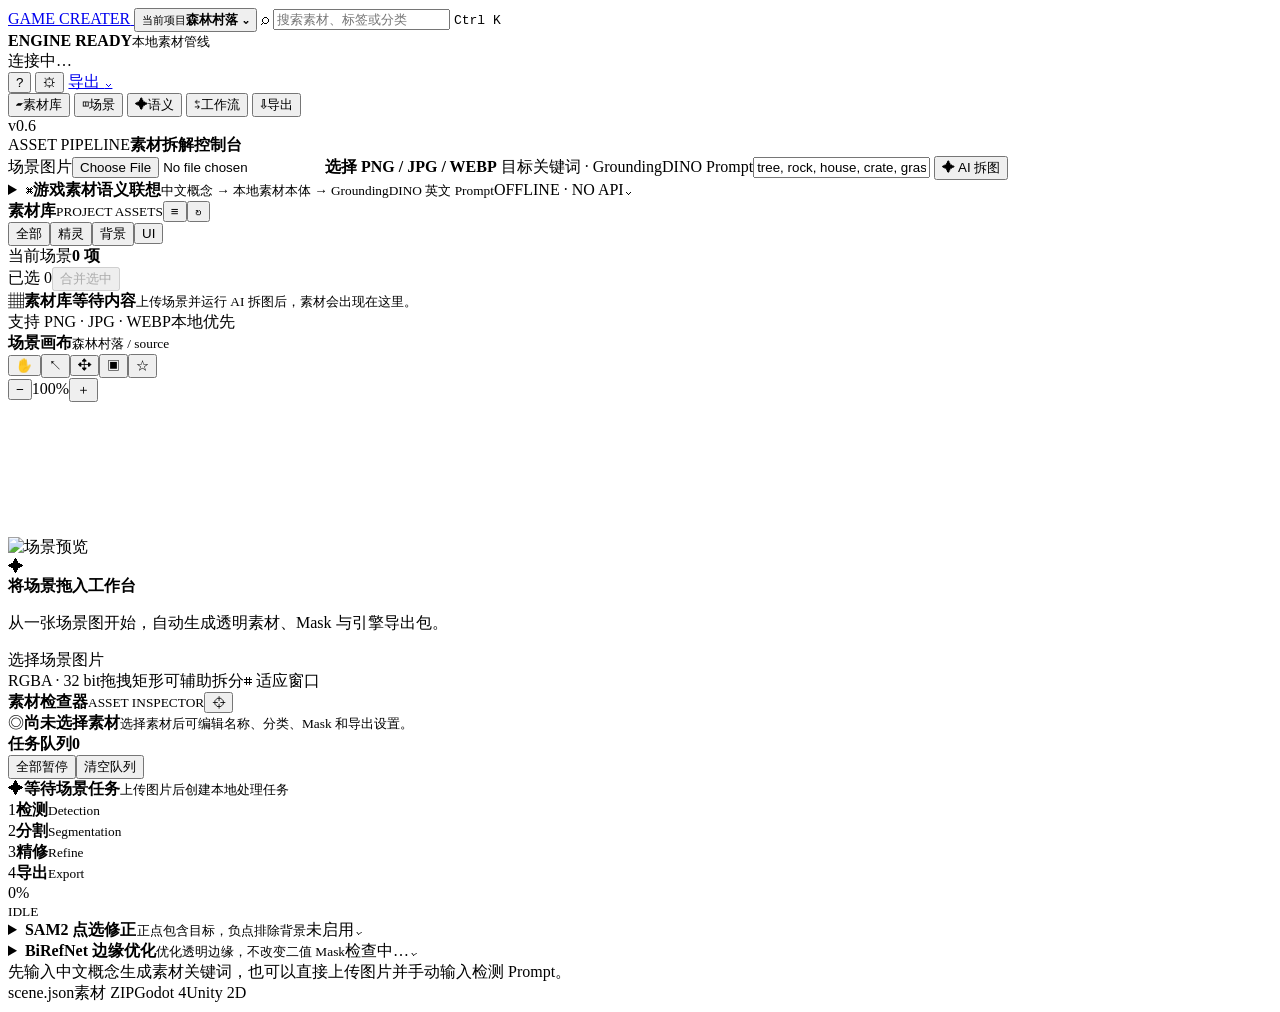
==== frontend/index.html @ 53d4e949 "feat: redesign game asset terminal UI" ====
<!doctype html>
<html lang="zh-CN">
<head>
  <meta charset="utf-8" />
  <meta name="viewport" content="width=device-width, initial-scale=1" />
  <meta name="theme-color" content="#0d1115" />
  <title>Game Creater · 游戏素材终端</title>
  <link rel="stylesheet" href="/style.css" />
  <link rel="stylesheet" href="/semantic.css" />
  <link rel="stylesheet" href="/point_prompt.css" />
  <link rel="stylesheet" href="/edge_refine.css" />
  <link rel="stylesheet" href="/studio.css" />
</head>
<body>
  <div class="app-root">
    <header class="topbar">
      <a class="brand" href="/" aria-label="Game Creater 首页">
        <span class="brand-mark" aria-hidden="true"><i></i><i></i><i></i></span>
        <span>GAME CREATER</span>
      </a>
      <button class="project-switcher" type="button" aria-label="当前项目">
        <span class="project-dot"></span>
        <span><small>当前项目</small><strong>森林村落</strong></span>
        <b>⌄</b>
      </button>
      <label class="global-search" aria-label="搜索素材">
        <span aria-hidden="true">⌕</span>
        <input id="globalSearch" type="search" placeholder="搜索素材、标签或分类" autocomplete="off" />
        <kbd>Ctrl K</kbd>
      </label>
      <div class="topbar-actions">
        <div class="runtime-state"><span class="runtime-light"></span><span><strong>ENGINE READY</strong><small>本地素材管线</small></span></div>
        <div id="health" class="status">连接中…</div>
        <button class="icon-button" type="button" title="帮助">?</button>
        <button class="icon-button" type="button" title="设置">⚙</button>
        <a class="export-primary" href="#exportDock">导出 <span>⌄</span></a>
      </div>
    </header>

    <nav class="rail" aria-label="主导航">
      <button class="rail-item active" type="button" data-target="assetWorkspace"><span class="rail-icon">▰</span><span>素材库</span></button>
      <button class="rail-item" type="button" data-target="viewerPanel"><span class="rail-icon">◫</span><span>场景</span></button>
      <button class="rail-item" type="button" data-target="semanticPanel"><span class="rail-icon">✦</span><span>语义</span></button>
      <button class="rail-item" type="button" data-target="taskDock"><span class="rail-icon">⇆</span><span>工作流</span></button>
      <button class="rail-item" type="button" data-target="exportDock"><span class="rail-icon">⇩</span><span>导出</span></button>
      <div class="rail-spacer"></div>
      <div class="rail-version">v0.6</div>
    </nav>

    <main class="studio-shell">
      <section class="command-bar card" aria-label="素材拆解控制台">
        <div class="command-title"><span class="command-kicker">ASSET PIPELINE</span><strong>素材拆解控制台</strong></div>
        <label class="upload command-field"><span>场景图片</span><input id="imageInput" type="file" accept="image/png,image/jpeg,image/webp" /><b id="fileName">选择 PNG / JPG / WEBP</b></label>
        <label class="command-field prompt-field"><span>目标关键词 · GroundingDINO Prompt</span><input id="promptInput" value="tree, rock, house, crate, grass" /></label>
        <button id="analyzeBtn" class="analyze-button" type="button"><span>✦</span> AI 拆图</button>
      </section>

      <details id="semanticPanel" class="semantic-drawer card">
        <summary><span class="drawer-icon">⌘</span><span><strong>游戏素材语义联想</strong><small>中文概念 → 本地素材本体 → GroundingDINO 英文 Prompt</small></span><span class="semantic-badge">OFFLINE · NO API</span><span class="drawer-chevron">⌄</span></summary>
        <div class="semantic-panel">
          <div class="semantic-controls">
            <label><span>场景 / 概念关键词</span><input id="semanticInput" value="废弃地铁站" placeholder="例如：魔法森林、赛博朋克小巷、海边渔村" /></label>
            <label><span>展开深度</span><select id="semanticDepth"><option value="1">1 · 基础</option><option value="2" selected>2 · 状态组合</option><option value="3">3 · 深度</option></select></label>
            <label><span>每组上限</span><select id="semanticMaxPerGroup"><option value="8">8</option><option value="12" selected>12</option><option value="20">20</option><option value="30">30</option></select></label>
            <div class="semantic-actions"><button id="semanticExpandBtn">生成关键词组</button><button id="semanticApplyBtn" disabled>应用到拆图</button><button id="semanticAnalyzeBtn" disabled>联想并拆图</button><button id="semanticRecommendBtn" disabled>检查缺失素材</button></div>
          </div>
          <div id="semanticExamples" class="semantic-examples"></div>
          <div id="semanticResult" class="semantic-result hidden"><div id="semanticSummary" class="semantic-summary"></div><div id="semanticGroups" class="semantic-groups"></div><div id="semanticRecommendations" class="semantic-recommendations hidden"></div></div>
        </div>
      </details>

      <section id="assetWorkspace" class="workspace">
        <aside class="card panel library-panel">
          <div class="panel-title panel-title-rich"><span><b>素材库</b><small>PROJECT ASSETS</small></span><span class="panel-tools"><button title="筛选">≡</button><button title="刷新">↻</button></span></div>
          <div class="library-tabs" role="tablist" aria-label="素材筛选"><button class="active" type="button">全部</button><button type="button">精灵</button><button type="button">背景</button><button type="button">UI</button></div>
          <div class="library-folder-head"><span>当前场景</span><b id="assetCount">0 项</b></div>
          <div id="selectionBar" class="selection-bar hidden"><span id="selectionCount">已选 0</span><button id="mergeSelectedBtn" disabled>合并选中</button></div>
          <div id="assetList" class="asset-list empty"><div class="empty-state compact"><span class="empty-icon">▦</span><strong>素材库等待内容</strong><small>上传场景并运行 AI 拆图后，素材会出现在这里。</small></div></div>
          <div class="library-foot"><span>支持 PNG · JPG · WEBP</span><span>本地优先</span></div>
        </aside>

        <section id="viewerPanel" class="card panel viewer-panel">
          <div class="panel-title canvas-titlebar">
            <div class="file-tab"><span class="file-dot"></span><b>场景画布</b><small>森林村落 / source</small></div>
            <div class="canvas-tools" aria-label="画布工具"><button class="active" type="button" title="平移">✋</button><button type="button" title="选择">↖</button><button type="button" title="移动">✥</button><span></span><button type="button" title="适应画布">▣</button><button type="button" title="收藏">☆</button></div>
            <div class="zoom-control"><button type="button">−</button><span>100%</span><button type="button">＋</button></div>
          </div>
          <div class="viewer">
            <div id="viewerStage" class="viewer-stage"><img id="scenePreview" alt="场景预览" /><canvas id="selectionCanvas" aria-label="矩形拆分选择层"></canvas></div>
            <div id="viewerHint" class="viewer-empty"><div class="viewer-orbit"><span>✦</span></div><strong>将场景拖入工作台</strong><p>从一张场景图开始，自动生成透明素材、Mask 与引擎导出包。</p><label class="viewer-upload" for="imageInput">选择场景图片</label></div>
          </div>
          <div class="canvas-statusbar"><span><i class="cyan-dot"></i> RGBA · 32 bit</span><span>拖拽矩形可辅助拆分</span><span>⌗ 适应窗口</span></div>
        </section>

        <aside class="card panel inspector-panel">
          <div class="panel-title panel-title-rich"><span><b>素材检查器</b><small>ASSET INSPECTOR</small></span><span class="panel-tools"><button title="固定面板">⌖</button></span></div>
          <div id="assetPreview" class="asset-preview empty"><div class="empty-state"><span class="empty-icon">◎</span><strong>尚未选择素材</strong><small>选择素材后可编辑名称、分类、Mask 和导出设置。</small></div></div>
        </aside>
      </section>

      <section id="taskDock" class="card task-dock">
        <div class="task-head"><span><strong>任务队列</strong><b id="queueCount">0</b></span><div><button type="button">全部暂停</button><button type="button">清空队列</button></div></div>
        <div class="pipeline-row">
          <div class="pipeline-meta"><span class="task-thumb">✦</span><span><strong id="taskName">等待场景任务</strong><small id="taskDetail">上传图片后创建本地处理任务</small></span></div>
          <div class="pipeline-stages">
            <div class="pipeline-stage" data-pipeline-stage="detection"><span class="stage-node">1</span><b>检测</b><small>Detection</small></div><i></i>
            <div class="pipeline-stage" data-pipeline-stage="segmentation"><span class="stage-node">2</span><b>分割</b><small>Segmentation</small></div><i></i>
            <div class="pipeline-stage" data-pipeline-stage="refine"><span class="stage-node">3</span><b>精修</b><small>Refine</small></div><i></i>
            <div class="pipeline-stage" data-pipeline-stage="export"><span class="stage-node">4</span><b>导出</b><small>Export</small></div>
          </div>
          <div class="pipeline-progress"><span id="pipelinePercent">0%</span><div><i id="pipelineBar"></i></div><small id="pipelineState">IDLE</small></div>
        </div>
      </section>

      <section class="tool-drawer-grid">
        <details class="card tool-drawer"><summary><span><b>SAM2 点选修正</b><small>正点包含目标，负点排除背景</small></span><span id="samPointStatus" class="sam-point-status">未启用</span><i>⌄</i></summary><div class="sam-panel"><div class="sam-controls"><label><span>素材名称</span><input id="samLabelInput" placeholder="新建素材名称；精修时自动带入当前素材" /></label><div class="sam-actions"><button id="samNewBtn">新建素材</button><button id="samRefineBtn">精修当前素材</button></div><div class="sam-polarity"><button id="samPositiveBtn" disabled>正点 +</button><button id="samNegativeBtn" disabled>负点 −</button></div><div class="sam-actions"><button id="samClearBtn" disabled>清空点</button><button id="samRunBtn" disabled>生成 / 更新 Mask</button><button id="samCancelBtn" disabled>退出点选</button></div></div></div></details>
        <details class="card tool-drawer"><summary><span><b>BiRefNet 边缘优化</b><small>优化透明边缘，不改变二值 Mask</small></span><span id="edgeRefineStatus" class="edge-status">检查中…</span><i>⌄</i></summary><div class="edge-panel"><div class="edge-controls"><label><span>边界半径(px)</span><input id="edgeRadius" type="number" min="1" max="24" value="6" /></label><button id="edgeRefineBtn" disabled>BiRefNet 精修当前素材</button><div class="edge-note">BiRefNet 仅参与 SAM 边界带的软 Alpha，硬 Mask 仍用于合并、拆分和游戏配置。</div></div></div></details>
      </section>

      <section id="exportDock" class="card footerbar">
        <div class="message-area"><span class="message-light"></span><span id="message">先输入中文概念生成素材关键词，也可以直接上传图片并手动输入检测 Prompt。</span></div>
        <div class="footer-actions"><a id="manifestLink" class="hidden" target="_blank">scene.json</a><a id="archiveLink" class="hidden">素材 ZIP</a><a id="godotLink" class="hidden">Godot 4</a><a id="unityLink" class="hidden">Unity 2D</a></div>
      </section>
    </main>
  </div>

  <script src="/app.js"></script>
  <script src="/semantic.js"></script>
  <script src="/point_prompt.js"></script>
  <script src="/edge_refine.js"></script>
  <script src="/engine_export.js"></script>
</body>
</html>
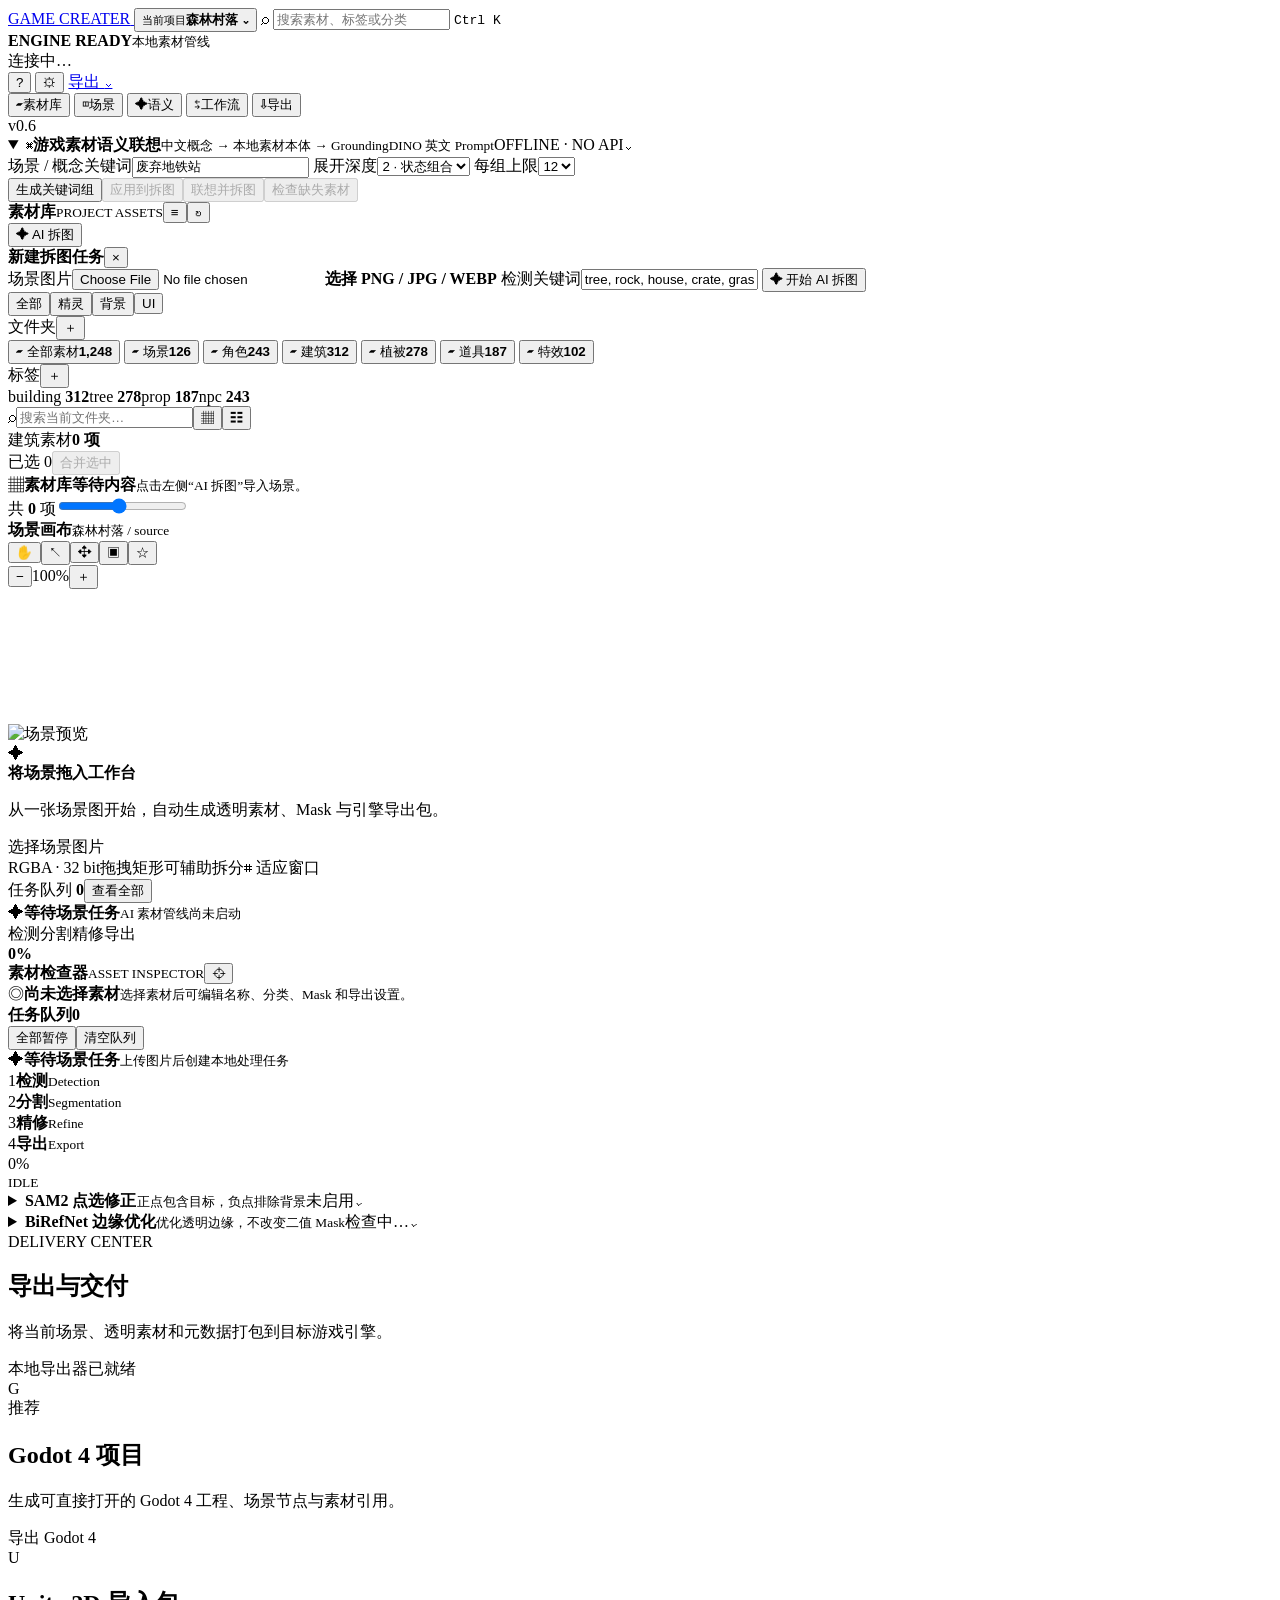
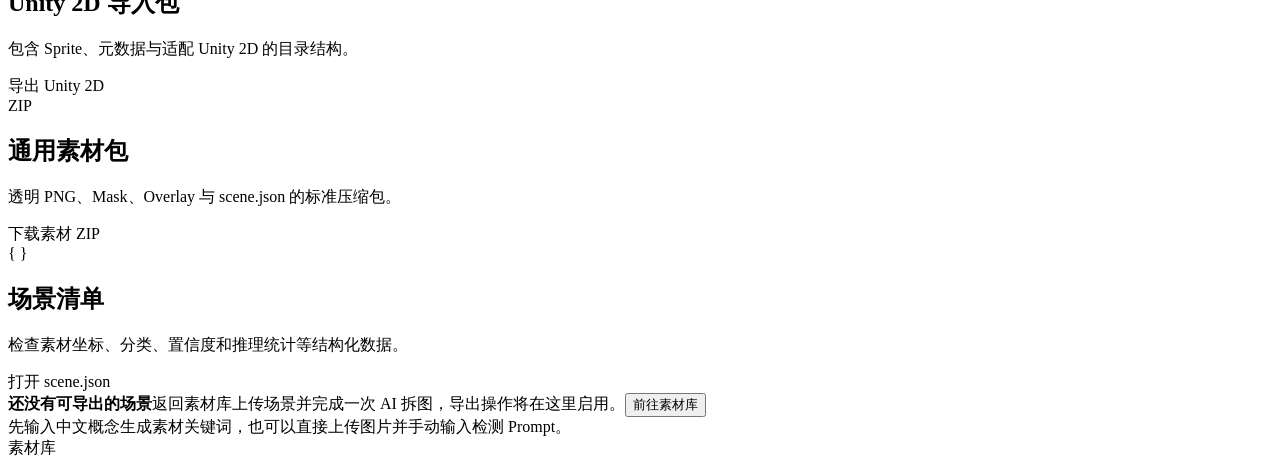
==== commit 55e19cf9: "feat: match terminal mockup with independent views" ====
--- a/frontend/index.html
+++ b/frontend/index.html
@@ -12,7 +12,7 @@
   <link rel="stylesheet" href="/studio.css" />
 </head>
 <body>
-  <div class="app-root">
+  <div class="app-root" data-current-view="assets">
     <header class="topbar">
       <a class="brand" href="/" aria-label="Game Creater 首页">
         <span class="brand-mark" aria-hidden="true"><i></i><i></i><i></i></span>
@@ -33,29 +33,22 @@
         <div id="health" class="status">连接中…</div>
         <button class="icon-button" type="button" title="帮助">?</button>
         <button class="icon-button" type="button" title="设置">⚙</button>
-        <a class="export-primary" href="#exportDock">导出 <span>⌄</span></a>
+        <a class="export-primary" href="#" data-view-jump="export">导出 <span>⌄</span></a>
       </div>
     </header>
 
     <nav class="rail" aria-label="主导航">
-      <button class="rail-item active" type="button" data-target="assetWorkspace"><span class="rail-icon">▰</span><span>素材库</span></button>
-      <button class="rail-item" type="button" data-target="viewerPanel"><span class="rail-icon">◫</span><span>场景</span></button>
-      <button class="rail-item" type="button" data-target="semanticPanel"><span class="rail-icon">✦</span><span>语义</span></button>
-      <button class="rail-item" type="button" data-target="taskDock"><span class="rail-icon">⇆</span><span>工作流</span></button>
-      <button class="rail-item" type="button" data-target="exportDock"><span class="rail-icon">⇩</span><span>导出</span></button>
+      <button class="rail-item active" type="button" data-view-name="assets"><span class="rail-icon">▰</span><span>素材库</span></button>
+      <button class="rail-item" type="button" data-view-name="scene"><span class="rail-icon">◫</span><span>场景</span></button>
+      <button class="rail-item" type="button" data-view-name="semantic"><span class="rail-icon">✦</span><span>语义</span></button>
+      <button class="rail-item" type="button" data-view-name="workflow"><span class="rail-icon">⇆</span><span>工作流</span></button>
+      <button class="rail-item" type="button" data-view-name="export"><span class="rail-icon">⇩</span><span>导出</span></button>
       <div class="rail-spacer"></div>
       <div class="rail-version">v0.6</div>
     </nav>
 
     <main class="studio-shell">
-      <section class="command-bar card" aria-label="素材拆解控制台">
-        <div class="command-title"><span class="command-kicker">ASSET PIPELINE</span><strong>素材拆解控制台</strong></div>
-        <label class="upload command-field"><span>场景图片</span><input id="imageInput" type="file" accept="image/png,image/jpeg,image/webp" /><b id="fileName">选择 PNG / JPG / WEBP</b></label>
-        <label class="command-field prompt-field"><span>目标关键词 · GroundingDINO Prompt</span><input id="promptInput" value="tree, rock, house, crate, grass" /></label>
-        <button id="analyzeBtn" class="analyze-button" type="button"><span>✦</span> AI 拆图</button>
-      </section>
-
-      <details id="semanticPanel" class="semantic-drawer card">
+      <details id="semanticPanel" class="semantic-drawer card view-hidden" data-view="semantic" open>
         <summary><span class="drawer-icon">⌘</span><span><strong>游戏素材语义联想</strong><small>中文概念 → 本地素材本体 → GroundingDINO 英文 Prompt</small></span><span class="semantic-badge">OFFLINE · NO API</span><span class="drawer-chevron">⌄</span></summary>
         <div class="semantic-panel">
           <div class="semantic-controls">
@@ -69,14 +62,40 @@
         </div>
       </details>
 
-      <section id="assetWorkspace" class="workspace">
+      <section id="assetWorkspace" class="workspace" data-view="assets,scene">
         <aside class="card panel library-panel">
           <div class="panel-title panel-title-rich"><span><b>素材库</b><small>PROJECT ASSETS</small></span><span class="panel-tools"><button title="筛选">≡</button><button title="刷新">↻</button></span></div>
-          <div class="library-tabs" role="tablist" aria-label="素材筛选"><button class="active" type="button">全部</button><button type="button">精灵</button><button type="button">背景</button><button type="button">UI</button></div>
-          <div class="library-folder-head"><span>当前场景</span><b id="assetCount">0 项</b></div>
-          <div id="selectionBar" class="selection-bar hidden"><span id="selectionCount">已选 0</span><button id="mergeSelectedBtn" disabled>合并选中</button></div>
-          <div id="assetList" class="asset-list empty"><div class="empty-state compact"><span class="empty-icon">▦</span><strong>素材库等待内容</strong><small>上传场景并运行 AI 拆图后，素材会出现在这里。</small></div></div>
-          <div class="library-foot"><span>支持 PNG · JPG · WEBP</span><span>本地优先</span></div>
+          <div class="library-main">
+            <div class="library-sidebar">
+              <button id="importToggle" class="library-ai-button" type="button"><span>✦</span> AI 拆图</button>
+              <div id="importPopover" class="import-popover hidden">
+                <div class="import-popover-head"><strong>新建拆图任务</strong><button id="importClose" type="button">×</button></div>
+                <label class="upload command-field"><span>场景图片</span><input id="imageInput" type="file" accept="image/png,image/jpeg,image/webp" /><b id="fileName">选择 PNG / JPG / WEBP</b></label>
+                <label class="command-field"><span>检测关键词</span><input id="promptInput" value="tree, rock, house, crate, grass" /></label>
+                <button id="analyzeBtn" class="analyze-button" type="button"><span>✦</span> 开始 AI 拆图</button>
+              </div>
+              <div class="library-tabs" role="tablist" aria-label="素材筛选"><button class="active" type="button">全部</button><button type="button">精灵</button><button type="button">背景</button><button type="button">UI</button></div>
+              <div class="taxonomy-title"><span>文件夹</span><button type="button">＋</button></div>
+              <div class="folder-tree">
+                <button type="button"><span>▰ 全部素材</span><b>1,248</b></button>
+                <button type="button"><span>▰ 场景</span><b>126</b></button>
+                <button type="button"><span>▰ 角色</span><b>243</b></button>
+                <button class="active" type="button"><span>▰ 建筑</span><b>312</b></button>
+                <button type="button"><span>▰ 植被</span><b>278</b></button>
+                <button type="button"><span>▰ 道具</span><b>187</b></button>
+                <button type="button"><span>▰ 特效</span><b>102</b></button>
+              </div>
+              <div class="taxonomy-title tags-title"><span>标签</span><button type="button">＋</button></div>
+              <div class="tag-list"><span><i class="tag-cyan"></i>building <b>312</b></span><span><i class="tag-green"></i>tree <b>278</b></span><span><i class="tag-orange"></i>prop <b>187</b></span><span><i class="tag-violet"></i>npc <b>243</b></span></div>
+            </div>
+            <div class="library-results">
+              <div class="asset-searchline"><label><span>⌕</span><input id="librarySearch" type="search" placeholder="搜索当前文件夹…" /></label><button type="button">▦</button><button type="button">☷</button></div>
+              <div class="library-folder-head"><span>建筑素材</span><b id="assetCount">0 项</b></div>
+              <div id="selectionBar" class="selection-bar hidden"><span id="selectionCount">已选 0</span><button id="mergeSelectedBtn" disabled>合并选中</button></div>
+              <div id="assetList" class="asset-list empty"><div class="empty-state compact"><span class="empty-icon">▦</span><strong>素材库等待内容</strong><small>点击左侧“AI 拆图”导入场景。</small></div></div>
+              <div class="library-foot"><span>共 <b id="libraryFootCount">0</b> 项</span><input type="range" min="60" max="120" value="88" aria-label="缩略图大小" /></div>
+            </div>
+          </div>
         </aside>
 
         <section id="viewerPanel" class="card panel viewer-panel">
@@ -90,6 +109,10 @@
             <div id="viewerHint" class="viewer-empty"><div class="viewer-orbit"><span>✦</span></div><strong>将场景拖入工作台</strong><p>从一张场景图开始，自动生成透明素材、Mask 与引擎导出包。</p><label class="viewer-upload" for="imageInput">选择场景图片</label></div>
           </div>
           <div class="canvas-statusbar"><span><i class="cyan-dot"></i> RGBA · 32 bit</span><span>拖拽矩形可辅助拆分</span><span>⌗ 适应窗口</span></div>
+          <div class="mini-task-queue">
+            <div class="mini-task-head"><span>任务队列 <b id="miniQueueCount">0</b></span><button type="button" data-view-jump="workflow">查看全部</button></div>
+            <div class="mini-task-row"><span class="mini-task-icon">✦</span><span><strong id="miniTaskName">等待场景任务</strong><small id="miniTaskDetail">AI 素材管线尚未启动</small></span><div class="mini-stages"><span data-mini-stage="detection">检测</span><i></i><span data-mini-stage="segmentation">分割</span><i></i><span data-mini-stage="refine">精修</span><i></i><span data-mini-stage="export">导出</span></div><b id="miniPipelinePercent">0%</b></div>
+          </div>
         </section>
 
         <aside class="card panel inspector-panel">
@@ -98,7 +121,7 @@
         </aside>
       </section>
 
-      <section id="taskDock" class="card task-dock">
+      <section id="taskDock" class="card task-dock view-hidden" data-view="workflow">
         <div class="task-head"><span><strong>任务队列</strong><b id="queueCount">0</b></span><div><button type="button">全部暂停</button><button type="button">清空队列</button></div></div>
         <div class="pipeline-row">
           <div class="pipeline-meta"><span class="task-thumb">✦</span><span><strong id="taskName">等待场景任务</strong><small id="taskDetail">上传图片后创建本地处理任务</small></span></div>
@@ -112,14 +135,40 @@
         </div>
       </section>
 
-      <section class="tool-drawer-grid">
+      <section class="tool-drawer-grid view-hidden" data-view="workflow">
         <details class="card tool-drawer"><summary><span><b>SAM2 点选修正</b><small>正点包含目标，负点排除背景</small></span><span id="samPointStatus" class="sam-point-status">未启用</span><i>⌄</i></summary><div class="sam-panel"><div class="sam-controls"><label><span>素材名称</span><input id="samLabelInput" placeholder="新建素材名称；精修时自动带入当前素材" /></label><div class="sam-actions"><button id="samNewBtn">新建素材</button><button id="samRefineBtn">精修当前素材</button></div><div class="sam-polarity"><button id="samPositiveBtn" disabled>正点 +</button><button id="samNegativeBtn" disabled>负点 −</button></div><div class="sam-actions"><button id="samClearBtn" disabled>清空点</button><button id="samRunBtn" disabled>生成 / 更新 Mask</button><button id="samCancelBtn" disabled>退出点选</button></div></div></div></details>
         <details class="card tool-drawer"><summary><span><b>BiRefNet 边缘优化</b><small>优化透明边缘，不改变二值 Mask</small></span><span id="edgeRefineStatus" class="edge-status">检查中…</span><i>⌄</i></summary><div class="edge-panel"><div class="edge-controls"><label><span>边界半径(px)</span><input id="edgeRadius" type="number" min="1" max="24" value="6" /></label><button id="edgeRefineBtn" disabled>BiRefNet 精修当前素材</button><div class="edge-note">BiRefNet 仅参与 SAM 边界带的软 Alpha，硬 Mask 仍用于合并、拆分和游戏配置。</div></div></div></details>
       </section>
 
-      <section id="exportDock" class="card footerbar">
+      <section id="exportDock" class="card export-page view-hidden" data-view="export">
+        <div class="export-heading">
+          <div><span class="command-kicker">DELIVERY CENTER</span><h1>导出与交付</h1><p>将当前场景、透明素材和元数据打包到目标游戏引擎。</p></div>
+          <span class="export-ready"><i></i> 本地导出器已就绪</span>
+        </div>
+        <div class="export-grid">
+          <article class="export-card featured">
+            <div class="engine-mark godot">G</div><div><span>推荐</span><h2>Godot 4 项目</h2><p>生成可直接打开的 Godot 4 工程、场景节点与素材引用。</p></div>
+            <a id="godotLink" class="hidden">导出 Godot 4</a>
+          </article>
+          <article class="export-card">
+            <div class="engine-mark unity">U</div><div><h2>Unity 2D 导入包</h2><p>包含 Sprite、元数据与适配 Unity 2D 的目录结构。</p></div>
+            <a id="unityLink" class="hidden">导出 Unity 2D</a>
+          </article>
+          <article class="export-card">
+            <div class="engine-mark package">ZIP</div><div><h2>通用素材包</h2><p>透明 PNG、Mask、Overlay 与 scene.json 的标准压缩包。</p></div>
+            <a id="archiveLink" class="hidden">下载素材 ZIP</a>
+          </article>
+          <article class="export-card">
+            <div class="engine-mark manifest">{ }</div><div><h2>场景清单</h2><p>检查素材坐标、分类、置信度和推理统计等结构化数据。</p></div>
+            <a id="manifestLink" class="hidden" target="_blank">打开 scene.json</a>
+          </article>
+        </div>
+        <div class="export-empty-note"><strong>还没有可导出的场景</strong><span>返回素材库上传场景并完成一次 AI 拆图，导出操作将在这里启用。</span><button type="button" data-view-jump="assets">前往素材库</button></div>
+      </section>
+
+      <section class="global-statusbar">
         <div class="message-area"><span class="message-light"></span><span id="message">先输入中文概念生成素材关键词，也可以直接上传图片并手动输入检测 Prompt。</span></div>
-        <div class="footer-actions"><a id="manifestLink" class="hidden" target="_blank">scene.json</a><a id="archiveLink" class="hidden">素材 ZIP</a><a id="godotLink" class="hidden">Godot 4</a><a id="unityLink" class="hidden">Unity 2D</a></div>
+        <span id="currentViewLabel">素材库</span>
       </section>
     </main>
   </div>
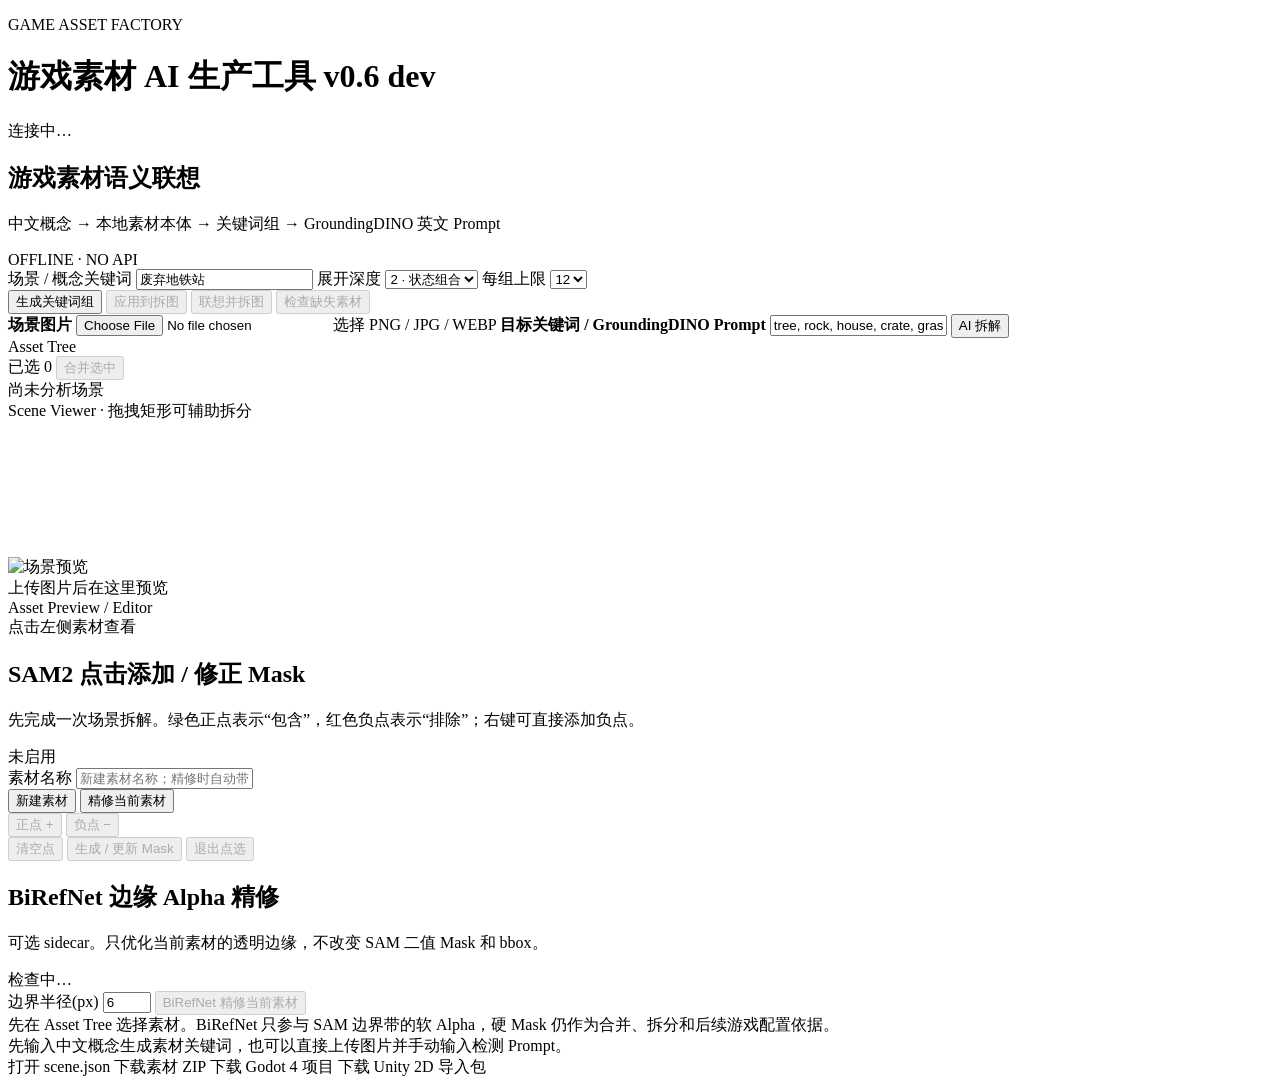
==== commit 1bde396c: "Merge 083fe5a4c84f008368ca65575e1a1d1b4edd145b into 6f06831e2ee4d3eb66d84e996dd072d393dda3b8" ====
--- a/frontend/index.html
+++ b/frontend/index.html
@@ -3,176 +3,167 @@
 <head>
   <meta charset="utf-8" />
   <meta name="viewport" content="width=device-width, initial-scale=1" />
-  <meta name="theme-color" content="#0d1115" />
-  <title>Game Creater · 游戏素材终端</title>
+  <title>Game Creater v0.6 dev</title>
   <link rel="stylesheet" href="/style.css" />
   <link rel="stylesheet" href="/semantic.css" />
   <link rel="stylesheet" href="/point_prompt.css" />
   <link rel="stylesheet" href="/edge_refine.css" />
-  <link rel="stylesheet" href="/studio.css" />
 </head>
 <body>
-  <div class="app-root" data-current-view="assets">
-    <header class="topbar">
-      <a class="brand" href="/" aria-label="Game Creater 首页">
-        <span class="brand-mark" aria-hidden="true"><i></i><i></i><i></i></span>
-        <span>GAME CREATER</span>
-      </a>
-      <button class="project-switcher" type="button" aria-label="当前项目">
-        <span class="project-dot"></span>
-        <span><small>当前项目</small><strong>森林村落</strong></span>
-        <b>⌄</b>
-      </button>
-      <label class="global-search" aria-label="搜索素材">
-        <span aria-hidden="true">⌕</span>
-        <input id="globalSearch" type="search" placeholder="搜索素材、标签或分类" autocomplete="off" />
-        <kbd>Ctrl K</kbd>
-      </label>
-      <div class="topbar-actions">
-        <div class="runtime-state"><span class="runtime-light"></span><span><strong>ENGINE READY</strong><small>本地素材管线</small></span></div>
-        <div id="health" class="status">连接中…</div>
-        <button class="icon-button" type="button" title="帮助">?</button>
-        <button class="icon-button" type="button" title="设置">⚙</button>
-        <a class="export-primary" href="#" data-view-jump="export">导出 <span>⌄</span></a>
+  <main class="shell">
+    <header>
+      <div>
+        <p class="eyebrow">GAME ASSET FACTORY</p>
+        <h1>游戏素材 AI 生产工具 <span>v0.6 dev</span></h1>
       </div>
+      <div id="health" class="status">连接中…</div>
     </header>
 
-    <nav class="rail" aria-label="主导航">
-      <button class="rail-item active" type="button" data-view-name="assets"><span class="rail-icon">▰</span><span>素材库</span></button>
-      <button class="rail-item" type="button" data-view-name="scene"><span class="rail-icon">◫</span><span>场景</span></button>
-      <button class="rail-item" type="button" data-view-name="semantic"><span class="rail-icon">✦</span><span>语义</span></button>
-      <button class="rail-item" type="button" data-view-name="workflow"><span class="rail-icon">⇆</span><span>工作流</span></button>
-      <button class="rail-item" type="button" data-view-name="export"><span class="rail-icon">⇩</span><span>导出</span></button>
-      <div class="rail-spacer"></div>
-      <div class="rail-version">v0.6</div>
-    </nav>
+    <section class="card semantic-panel">
+      <div class="semantic-head">
+        <div>
+          <h2>游戏素材语义联想</h2>
+          <p>中文概念 → 本地素材本体 → 关键词组 → GroundingDINO 英文 Prompt</p>
+        </div>
+        <span class="semantic-badge">OFFLINE · NO API</span>
+      </div>
 
-    <main class="studio-shell">
-      <details id="semanticPanel" class="semantic-drawer card view-hidden" data-view="semantic" open>
-        <summary><span class="drawer-icon">⌘</span><span><strong>游戏素材语义联想</strong><small>中文概念 → 本地素材本体 → GroundingDINO 英文 Prompt</small></span><span class="semantic-badge">OFFLINE · NO API</span><span class="drawer-chevron">⌄</span></summary>
-        <div class="semantic-panel">
-          <div class="semantic-controls">
-            <label><span>场景 / 概念关键词</span><input id="semanticInput" value="废弃地铁站" placeholder="例如：魔法森林、赛博朋克小巷、海边渔村" /></label>
-            <label><span>展开深度</span><select id="semanticDepth"><option value="1">1 · 基础</option><option value="2" selected>2 · 状态组合</option><option value="3">3 · 深度</option></select></label>
-            <label><span>每组上限</span><select id="semanticMaxPerGroup"><option value="8">8</option><option value="12" selected>12</option><option value="20">20</option><option value="30">30</option></select></label>
-            <div class="semantic-actions"><button id="semanticExpandBtn">生成关键词组</button><button id="semanticApplyBtn" disabled>应用到拆图</button><button id="semanticAnalyzeBtn" disabled>联想并拆图</button><button id="semanticRecommendBtn" disabled>检查缺失素材</button></div>
+      <div class="semantic-controls">
+        <label>
+          <span>场景 / 概念关键词</span>
+          <input id="semanticInput" value="废弃地铁站" placeholder="例如：魔法森林、赛博朋克小巷、海边渔村" />
+        </label>
+        <label>
+          <span>展开深度</span>
+          <select id="semanticDepth">
+            <option value="1">1 · 基础</option>
+            <option value="2" selected>2 · 状态组合</option>
+            <option value="3">3 · 深度</option>
+          </select>
+        </label>
+        <label>
+          <span>每组上限</span>
+          <select id="semanticMaxPerGroup">
+            <option value="8">8</option>
+            <option value="12" selected>12</option>
+            <option value="20">20</option>
+            <option value="30">30</option>
+          </select>
+        </label>
+        <div class="semantic-actions">
+          <button id="semanticExpandBtn">生成关键词组</button>
+          <button id="semanticApplyBtn" disabled>应用到拆图</button>
+          <button id="semanticAnalyzeBtn" disabled>联想并拆图</button>
+          <button id="semanticRecommendBtn" disabled>检查缺失素材</button>
+        </div>
+      </div>
+
+      <div id="semanticExamples" class="semantic-examples"></div>
+
+      <div id="semanticResult" class="semantic-result hidden">
+        <div id="semanticSummary" class="semantic-summary"></div>
+        <div id="semanticGroups" class="semantic-groups"></div>
+        <div id="semanticRecommendations" class="semantic-recommendations hidden"></div>
+      </div>
+    </section>
+
+    <section class="toolbar card">
+      <label class="upload">
+        <strong>场景图片</strong>
+        <input id="imageInput" type="file" accept="image/png,image/jpeg,image/webp" />
+        <span id="fileName">选择 PNG / JPG / WEBP</span>
+      </label>
+      <label>
+        <strong>目标关键词 / GroundingDINO Prompt</strong>
+        <input id="promptInput" value="tree, rock, house, crate, grass" />
+      </label>
+      <button id="analyzeBtn">AI 拆解</button>
+    </section>
+
+    <section class="workspace">
+      <aside class="card panel">
+        <div class="panel-title">Asset Tree</div>
+        <div id="selectionBar" class="selection-bar hidden">
+          <span id="selectionCount">已选 0</span>
+          <button id="mergeSelectedBtn" disabled>合并选中</button>
+        </div>
+        <div id="assetList" class="asset-list empty">尚未分析场景</div>
+      </aside>
+
+      <section class="card panel viewer-panel">
+        <div class="panel-title">Scene Viewer · 拖拽矩形可辅助拆分</div>
+        <div class="viewer">
+          <div id="viewerStage" class="viewer-stage">
+            <img id="scenePreview" alt="场景预览" />
+            <canvas id="selectionCanvas" aria-label="矩形拆分选择层"></canvas>
           </div>
-          <div id="semanticExamples" class="semantic-examples"></div>
-          <div id="semanticResult" class="semantic-result hidden"><div id="semanticSummary" class="semantic-summary"></div><div id="semanticGroups" class="semantic-groups"></div><div id="semanticRecommendations" class="semantic-recommendations hidden"></div></div>
-        </div>
-      </details>
-
-      <section id="assetWorkspace" class="workspace" data-view="assets,scene">
-        <aside class="card panel library-panel">
-          <div class="panel-title panel-title-rich"><span><b>素材库</b><small>PROJECT ASSETS</small></span><span class="panel-tools"><button title="筛选">≡</button><button title="刷新">↻</button></span></div>
-          <div class="library-main">
-            <div class="library-sidebar">
-              <button id="importToggle" class="library-ai-button" type="button"><span>✦</span> AI 拆图</button>
-              <div id="importPopover" class="import-popover hidden">
-                <div class="import-popover-head"><strong>新建拆图任务</strong><button id="importClose" type="button">×</button></div>
-                <label class="upload command-field"><span>场景图片</span><input id="imageInput" type="file" accept="image/png,image/jpeg,image/webp" /><b id="fileName">选择 PNG / JPG / WEBP</b></label>
-                <label class="command-field"><span>检测关键词</span><input id="promptInput" value="tree, rock, house, crate, grass" /></label>
-                <button id="analyzeBtn" class="analyze-button" type="button"><span>✦</span> 开始 AI 拆图</button>
-              </div>
-              <div class="library-tabs" role="tablist" aria-label="素材筛选"><button class="active" type="button">全部</button><button type="button">精灵</button><button type="button">背景</button><button type="button">UI</button></div>
-              <div class="taxonomy-title"><span>文件夹</span><button type="button">＋</button></div>
-              <div class="folder-tree">
-                <button type="button"><span>▰ 全部素材</span><b>1,248</b></button>
-                <button type="button"><span>▰ 场景</span><b>126</b></button>
-                <button type="button"><span>▰ 角色</span><b>243</b></button>
-                <button class="active" type="button"><span>▰ 建筑</span><b>312</b></button>
-                <button type="button"><span>▰ 植被</span><b>278</b></button>
-                <button type="button"><span>▰ 道具</span><b>187</b></button>
-                <button type="button"><span>▰ 特效</span><b>102</b></button>
-              </div>
-              <div class="taxonomy-title tags-title"><span>标签</span><button type="button">＋</button></div>
-              <div class="tag-list"><span><i class="tag-cyan"></i>building <b>312</b></span><span><i class="tag-green"></i>tree <b>278</b></span><span><i class="tag-orange"></i>prop <b>187</b></span><span><i class="tag-violet"></i>npc <b>243</b></span></div>
-            </div>
-            <div class="library-results">
-              <div class="asset-searchline"><label><span>⌕</span><input id="librarySearch" type="search" placeholder="搜索当前文件夹…" /></label><button type="button">▦</button><button type="button">☷</button></div>
-              <div class="library-folder-head"><span>建筑素材</span><b id="assetCount">0 项</b></div>
-              <div id="selectionBar" class="selection-bar hidden"><span id="selectionCount">已选 0</span><button id="mergeSelectedBtn" disabled>合并选中</button></div>
-              <div id="assetList" class="asset-list empty"><div class="empty-state compact"><span class="empty-icon">▦</span><strong>素材库等待内容</strong><small>点击左侧“AI 拆图”导入场景。</small></div></div>
-              <div class="library-foot"><span>共 <b id="libraryFootCount">0</b> 项</span><input type="range" min="60" max="120" value="88" aria-label="缩略图大小" /></div>
-            </div>
-          </div>
-        </aside>
-
-        <section id="viewerPanel" class="card panel viewer-panel">
-          <div class="panel-title canvas-titlebar">
-            <div class="file-tab"><span class="file-dot"></span><b>场景画布</b><small>森林村落 / source</small></div>
-            <div class="canvas-tools" aria-label="画布工具"><button class="active" type="button" title="平移">✋</button><button type="button" title="选择">↖</button><button type="button" title="移动">✥</button><span></span><button type="button" title="适应画布">▣</button><button type="button" title="收藏">☆</button></div>
-            <div class="zoom-control"><button type="button">−</button><span>100%</span><button type="button">＋</button></div>
-          </div>
-          <div class="viewer">
-            <div id="viewerStage" class="viewer-stage"><img id="scenePreview" alt="场景预览" /><canvas id="selectionCanvas" aria-label="矩形拆分选择层"></canvas></div>
-            <div id="viewerHint" class="viewer-empty"><div class="viewer-orbit"><span>✦</span></div><strong>将场景拖入工作台</strong><p>从一张场景图开始，自动生成透明素材、Mask 与引擎导出包。</p><label class="viewer-upload" for="imageInput">选择场景图片</label></div>
-          </div>
-          <div class="canvas-statusbar"><span><i class="cyan-dot"></i> RGBA · 32 bit</span><span>拖拽矩形可辅助拆分</span><span>⌗ 适应窗口</span></div>
-          <div class="mini-task-queue">
-            <div class="mini-task-head"><span>任务队列 <b id="miniQueueCount">0</b></span><button type="button" data-view-jump="workflow">查看全部</button></div>
-            <div class="mini-task-row"><span class="mini-task-icon">✦</span><span><strong id="miniTaskName">等待场景任务</strong><small id="miniTaskDetail">AI 素材管线尚未启动</small></span><div class="mini-stages"><span data-mini-stage="detection">检测</span><i></i><span data-mini-stage="segmentation">分割</span><i></i><span data-mini-stage="refine">精修</span><i></i><span data-mini-stage="export">导出</span></div><b id="miniPipelinePercent">0%</b></div>
-          </div>
-        </section>
-
-        <aside class="card panel inspector-panel">
-          <div class="panel-title panel-title-rich"><span><b>素材检查器</b><small>ASSET INSPECTOR</small></span><span class="panel-tools"><button title="固定面板">⌖</button></span></div>
-          <div id="assetPreview" class="asset-preview empty"><div class="empty-state"><span class="empty-icon">◎</span><strong>尚未选择素材</strong><small>选择素材后可编辑名称、分类、Mask 和导出设置。</small></div></div>
-        </aside>
-      </section>
-
-      <section id="taskDock" class="card task-dock view-hidden" data-view="workflow">
-        <div class="task-head"><span><strong>任务队列</strong><b id="queueCount">0</b></span><div><button type="button">全部暂停</button><button type="button">清空队列</button></div></div>
-        <div class="pipeline-row">
-          <div class="pipeline-meta"><span class="task-thumb">✦</span><span><strong id="taskName">等待场景任务</strong><small id="taskDetail">上传图片后创建本地处理任务</small></span></div>
-          <div class="pipeline-stages">
-            <div class="pipeline-stage" data-pipeline-stage="detection"><span class="stage-node">1</span><b>检测</b><small>Detection</small></div><i></i>
-            <div class="pipeline-stage" data-pipeline-stage="segmentation"><span class="stage-node">2</span><b>分割</b><small>Segmentation</small></div><i></i>
-            <div class="pipeline-stage" data-pipeline-stage="refine"><span class="stage-node">3</span><b>精修</b><small>Refine</small></div><i></i>
-            <div class="pipeline-stage" data-pipeline-stage="export"><span class="stage-node">4</span><b>导出</b><small>Export</small></div>
-          </div>
-          <div class="pipeline-progress"><span id="pipelinePercent">0%</span><div><i id="pipelineBar"></i></div><small id="pipelineState">IDLE</small></div>
+          <div id="viewerHint">上传图片后在这里预览</div>
         </div>
       </section>
 
-      <section class="tool-drawer-grid view-hidden" data-view="workflow">
-        <details class="card tool-drawer"><summary><span><b>SAM2 点选修正</b><small>正点包含目标，负点排除背景</small></span><span id="samPointStatus" class="sam-point-status">未启用</span><i>⌄</i></summary><div class="sam-panel"><div class="sam-controls"><label><span>素材名称</span><input id="samLabelInput" placeholder="新建素材名称；精修时自动带入当前素材" /></label><div class="sam-actions"><button id="samNewBtn">新建素材</button><button id="samRefineBtn">精修当前素材</button></div><div class="sam-polarity"><button id="samPositiveBtn" disabled>正点 +</button><button id="samNegativeBtn" disabled>负点 −</button></div><div class="sam-actions"><button id="samClearBtn" disabled>清空点</button><button id="samRunBtn" disabled>生成 / 更新 Mask</button><button id="samCancelBtn" disabled>退出点选</button></div></div></div></details>
-        <details class="card tool-drawer"><summary><span><b>BiRefNet 边缘优化</b><small>优化透明边缘，不改变二值 Mask</small></span><span id="edgeRefineStatus" class="edge-status">检查中…</span><i>⌄</i></summary><div class="edge-panel"><div class="edge-controls"><label><span>边界半径(px)</span><input id="edgeRadius" type="number" min="1" max="24" value="6" /></label><button id="edgeRefineBtn" disabled>BiRefNet 精修当前素材</button><div class="edge-note">BiRefNet 仅参与 SAM 边界带的软 Alpha，硬 Mask 仍用于合并、拆分和游戏配置。</div></div></div></details>
-      </section>
+      <aside class="card panel">
+        <div class="panel-title">Asset Preview / Editor</div>
+        <div id="assetPreview" class="asset-preview empty">点击左侧素材查看</div>
+      </aside>
+    </section>
 
-      <section id="exportDock" class="card export-page view-hidden" data-view="export">
-        <div class="export-heading">
-          <div><span class="command-kicker">DELIVERY CENTER</span><h1>导出与交付</h1><p>将当前场景、透明素材和元数据打包到目标游戏引擎。</p></div>
-          <span class="export-ready"><i></i> 本地导出器已就绪</span>
+    <section class="card sam-panel">
+      <div class="sam-head">
+        <div>
+          <h2>SAM2 点击添加 / 修正 Mask</h2>
+          <p>先完成一次场景拆解。绿色正点表示“包含”，红色负点表示“排除”；右键可直接添加负点。</p>
         </div>
-        <div class="export-grid">
-          <article class="export-card featured">
-            <div class="engine-mark godot">G</div><div><span>推荐</span><h2>Godot 4 项目</h2><p>生成可直接打开的 Godot 4 工程、场景节点与素材引用。</p></div>
-            <a id="godotLink" class="hidden">导出 Godot 4</a>
-          </article>
-          <article class="export-card">
-            <div class="engine-mark unity">U</div><div><h2>Unity 2D 导入包</h2><p>包含 Sprite、元数据与适配 Unity 2D 的目录结构。</p></div>
-            <a id="unityLink" class="hidden">导出 Unity 2D</a>
-          </article>
-          <article class="export-card">
-            <div class="engine-mark package">ZIP</div><div><h2>通用素材包</h2><p>透明 PNG、Mask、Overlay 与 scene.json 的标准压缩包。</p></div>
-            <a id="archiveLink" class="hidden">下载素材 ZIP</a>
-          </article>
-          <article class="export-card">
-            <div class="engine-mark manifest">{ }</div><div><h2>场景清单</h2><p>检查素材坐标、分类、置信度和推理统计等结构化数据。</p></div>
-            <a id="manifestLink" class="hidden" target="_blank">打开 scene.json</a>
-          </article>
+        <span id="samPointStatus" class="sam-point-status">未启用</span>
+      </div>
+      <div class="sam-controls">
+        <label>
+          <span>素材名称</span>
+          <input id="samLabelInput" placeholder="新建素材名称；精修时自动带入当前素材" />
+        </label>
+        <div class="sam-actions">
+          <button id="samNewBtn">新建素材</button>
+          <button id="samRefineBtn">精修当前素材</button>
         </div>
-        <div class="export-empty-note"><strong>还没有可导出的场景</strong><span>返回素材库上传场景并完成一次 AI 拆图，导出操作将在这里启用。</span><button type="button" data-view-jump="assets">前往素材库</button></div>
-      </section>
+        <div class="sam-polarity">
+          <button id="samPositiveBtn" disabled>正点 +</button>
+          <button id="samNegativeBtn" disabled>负点 −</button>
+        </div>
+        <div class="sam-actions">
+          <button id="samClearBtn" disabled>清空点</button>
+          <button id="samRunBtn" disabled>生成 / 更新 Mask</button>
+          <button id="samCancelBtn" disabled>退出点选</button>
+        </div>
+      </div>
+    </section>
 
-      <section class="global-statusbar">
-        <div class="message-area"><span class="message-light"></span><span id="message">先输入中文概念生成素材关键词，也可以直接上传图片并手动输入检测 Prompt。</span></div>
-        <span id="currentViewLabel">素材库</span>
-      </section>
-    </main>
-  </div>
+    <section class="card edge-panel">
+      <div class="edge-head">
+        <div>
+          <h2>BiRefNet 边缘 Alpha 精修</h2>
+          <p>可选 sidecar。只优化当前素材的透明边缘，不改变 SAM 二值 Mask 和 bbox。</p>
+        </div>
+        <span id="edgeRefineStatus" class="edge-status">检查中…</span>
+      </div>
+      <div class="edge-controls">
+        <label>
+          <span>边界半径(px)</span>
+          <input id="edgeRadius" type="number" min="1" max="24" value="6" />
+        </label>
+        <button id="edgeRefineBtn" disabled>BiRefNet 精修当前素材</button>
+        <div class="edge-note">先在 Asset Tree 选择素材。BiRefNet 只参与 SAM 边界带的软 Alpha，硬 Mask 仍作为合并、拆分和后续游戏配置依据。</div>
+      </div>
+    </section>
 
+    <section class="card footerbar">
+      <span id="message">先输入中文概念生成素材关键词，也可以直接上传图片并手动输入检测 Prompt。</span>
+      <div class="footer-actions">
+        <a id="manifestLink" class="hidden" target="_blank">打开 scene.json</a>
+        <a id="archiveLink" class="hidden">下载素材 ZIP</a>
+        <a id="godotLink" class="hidden">下载 Godot 4 项目</a>
+        <a id="unityLink" class="hidden">下载 Unity 2D 导入包</a>
+      </div>
+    </section>
+  </main>
   <script src="/app.js"></script>
   <script src="/semantic.js"></script>
   <script src="/point_prompt.js"></script>
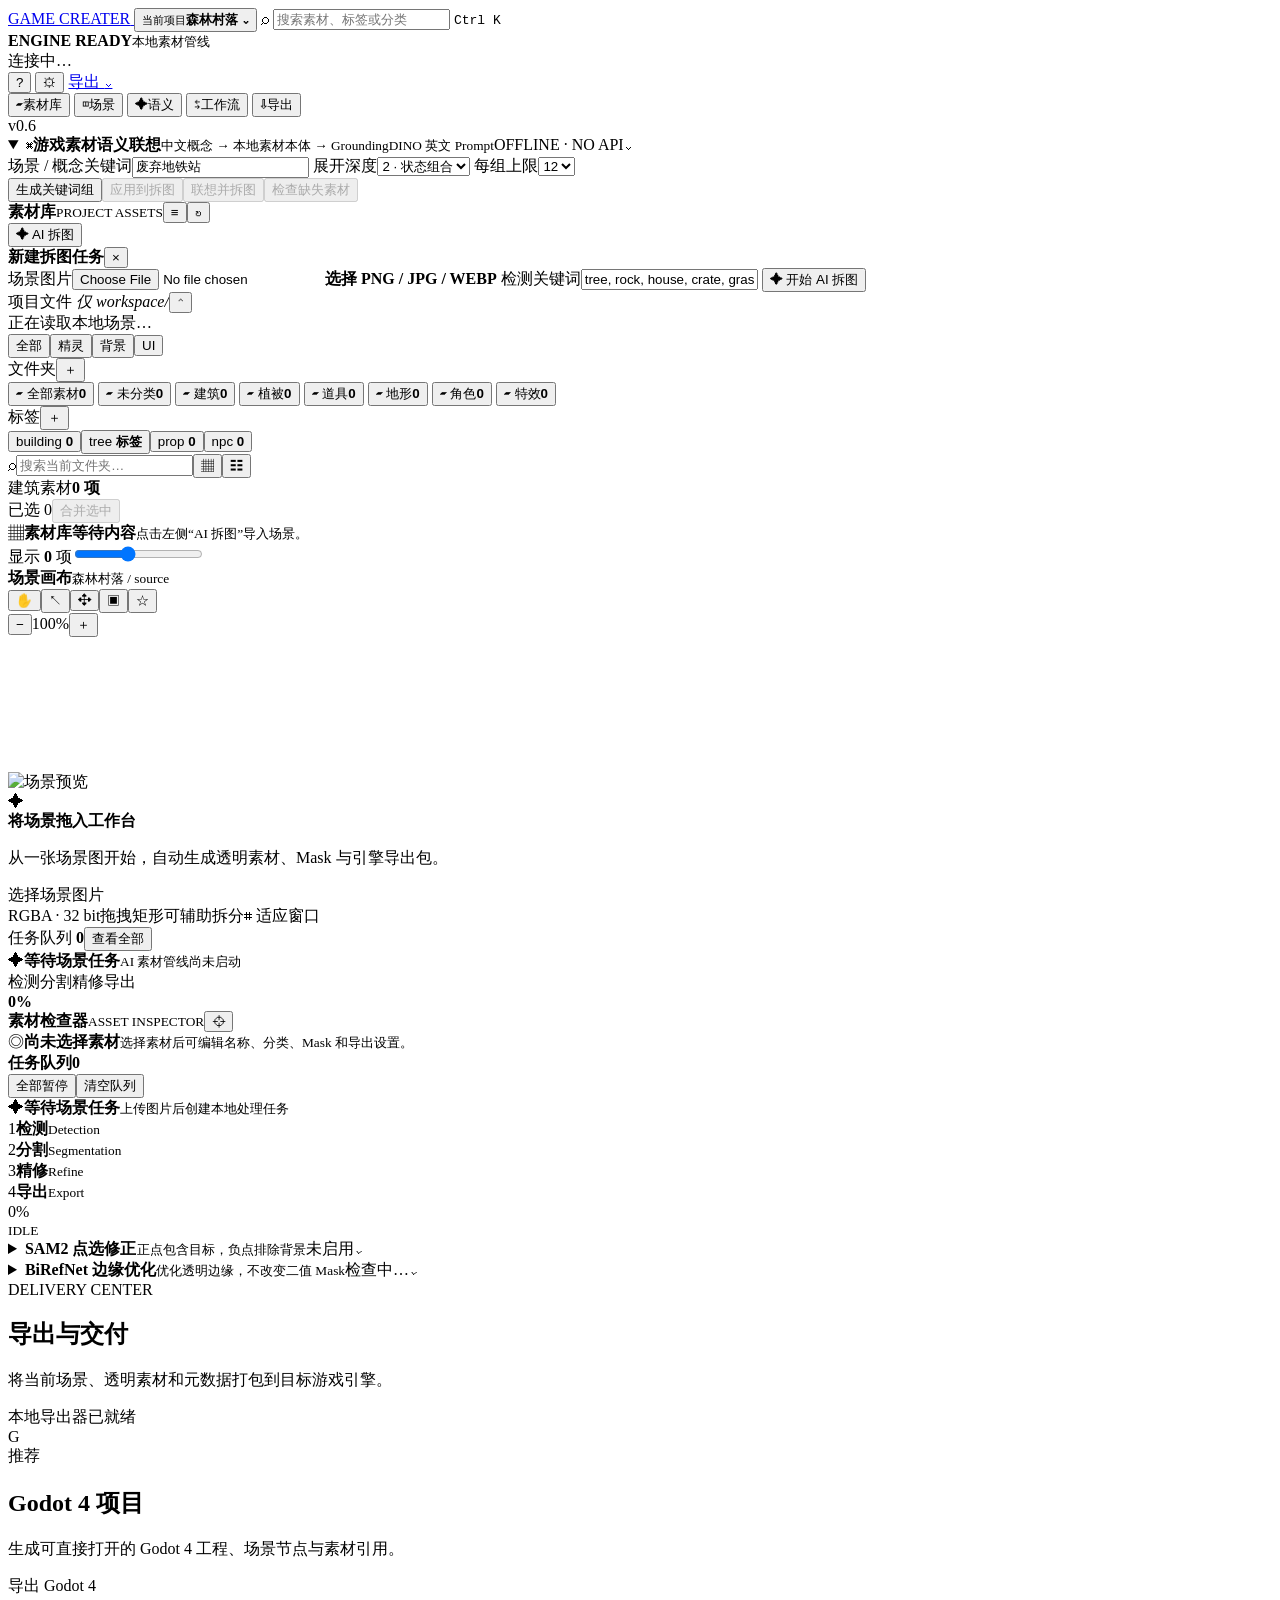
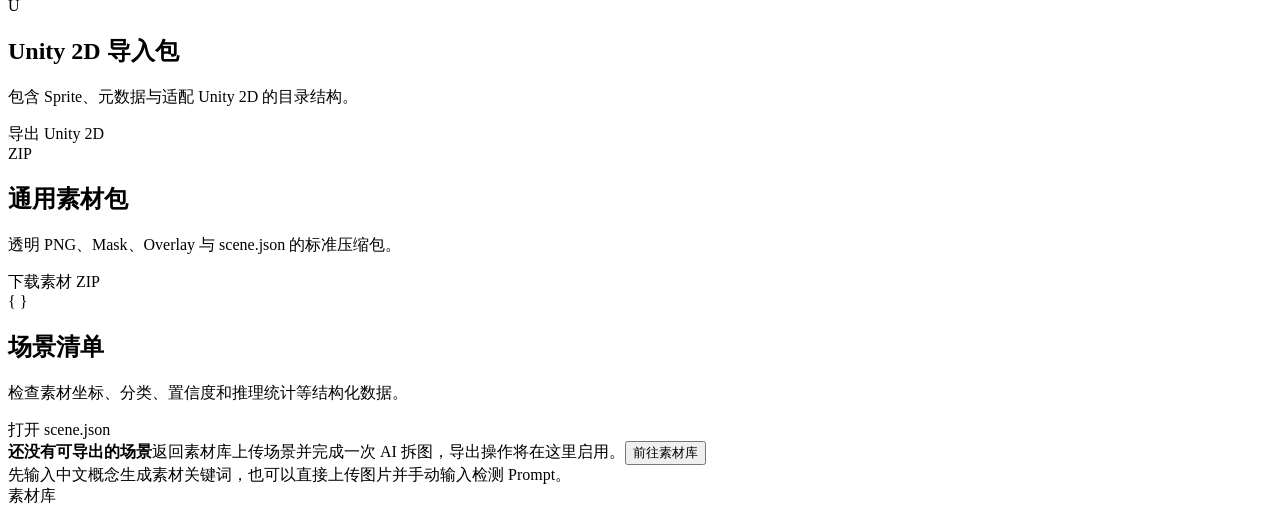
==== commit 2f6c79d5: "feat: add project-scoped asset library browser" ====
--- a/frontend/index.html
+++ b/frontend/index.html
@@ -3,167 +3,179 @@
 <head>
   <meta charset="utf-8" />
   <meta name="viewport" content="width=device-width, initial-scale=1" />
-  <title>Game Creater v0.6 dev</title>
+  <meta name="theme-color" content="#0d1115" />
+  <title>Game Creater · 游戏素材终端</title>
   <link rel="stylesheet" href="/style.css" />
   <link rel="stylesheet" href="/semantic.css" />
   <link rel="stylesheet" href="/point_prompt.css" />
   <link rel="stylesheet" href="/edge_refine.css" />
+  <link rel="stylesheet" href="/studio.css" />
 </head>
 <body>
-  <main class="shell">
-    <header>
-      <div>
-        <p class="eyebrow">GAME ASSET FACTORY</p>
-        <h1>游戏素材 AI 生产工具 <span>v0.6 dev</span></h1>
+  <div class="app-root" data-current-view="assets">
+    <header class="topbar">
+      <a class="brand" href="/" aria-label="Game Creater 首页">
+        <span class="brand-mark" aria-hidden="true"><i></i><i></i><i></i></span>
+        <span>GAME CREATER</span>
+      </a>
+      <button class="project-switcher" type="button" aria-label="当前项目">
+        <span class="project-dot"></span>
+        <span><small>当前项目</small><strong>森林村落</strong></span>
+        <b>⌄</b>
+      </button>
+      <label class="global-search" aria-label="搜索素材">
+        <span aria-hidden="true">⌕</span>
+        <input id="globalSearch" type="search" placeholder="搜索素材、标签或分类" autocomplete="off" />
+        <kbd>Ctrl K</kbd>
+      </label>
+      <div class="topbar-actions">
+        <div class="runtime-state"><span class="runtime-light"></span><span><strong>ENGINE READY</strong><small>本地素材管线</small></span></div>
+        <div id="health" class="status">连接中…</div>
+        <button class="icon-button" type="button" title="帮助">?</button>
+        <button class="icon-button" type="button" title="设置">⚙</button>
+        <a class="export-primary" href="#" data-view-jump="export">导出 <span>⌄</span></a>
       </div>
-      <div id="health" class="status">连接中…</div>
     </header>
 
-    <section class="card semantic-panel">
-      <div class="semantic-head">
-        <div>
-          <h2>游戏素材语义联想</h2>
-          <p>中文概念 → 本地素材本体 → 关键词组 → GroundingDINO 英文 Prompt</p>
+    <nav class="rail" aria-label="主导航">
+      <button class="rail-item active" type="button" data-view-name="assets"><span class="rail-icon">▰</span><span>素材库</span></button>
+      <button class="rail-item" type="button" data-view-name="scene"><span class="rail-icon">◫</span><span>场景</span></button>
+      <button class="rail-item" type="button" data-view-name="semantic"><span class="rail-icon">✦</span><span>语义</span></button>
+      <button class="rail-item" type="button" data-view-name="workflow"><span class="rail-icon">⇆</span><span>工作流</span></button>
+      <button class="rail-item" type="button" data-view-name="export"><span class="rail-icon">⇩</span><span>导出</span></button>
+      <div class="rail-spacer"></div>
+      <div class="rail-version">v0.6</div>
+    </nav>
+
+    <main class="studio-shell">
+      <details id="semanticPanel" class="semantic-drawer card view-hidden" data-view="semantic" open>
+        <summary><span class="drawer-icon">⌘</span><span><strong>游戏素材语义联想</strong><small>中文概念 → 本地素材本体 → GroundingDINO 英文 Prompt</small></span><span class="semantic-badge">OFFLINE · NO API</span><span class="drawer-chevron">⌄</span></summary>
+        <div class="semantic-panel">
+          <div class="semantic-controls">
+            <label><span>场景 / 概念关键词</span><input id="semanticInput" value="废弃地铁站" placeholder="例如：魔法森林、赛博朋克小巷、海边渔村" /></label>
+            <label><span>展开深度</span><select id="semanticDepth"><option value="1">1 · 基础</option><option value="2" selected>2 · 状态组合</option><option value="3">3 · 深度</option></select></label>
+            <label><span>每组上限</span><select id="semanticMaxPerGroup"><option value="8">8</option><option value="12" selected>12</option><option value="20">20</option><option value="30">30</option></select></label>
+            <div class="semantic-actions"><button id="semanticExpandBtn">生成关键词组</button><button id="semanticApplyBtn" disabled>应用到拆图</button><button id="semanticAnalyzeBtn" disabled>联想并拆图</button><button id="semanticRecommendBtn" disabled>检查缺失素材</button></div>
+          </div>
+          <div id="semanticExamples" class="semantic-examples"></div>
+          <div id="semanticResult" class="semantic-result hidden"><div id="semanticSummary" class="semantic-summary"></div><div id="semanticGroups" class="semantic-groups"></div><div id="semanticRecommendations" class="semantic-recommendations hidden"></div></div>
         </div>
-        <span class="semantic-badge">OFFLINE · NO API</span>
-      </div>
+      </details>
 
-      <div class="semantic-controls">
-        <label>
-          <span>场景 / 概念关键词</span>
-          <input id="semanticInput" value="废弃地铁站" placeholder="例如：魔法森林、赛博朋克小巷、海边渔村" />
-        </label>
-        <label>
-          <span>展开深度</span>
-          <select id="semanticDepth">
-            <option value="1">1 · 基础</option>
-            <option value="2" selected>2 · 状态组合</option>
-            <option value="3">3 · 深度</option>
-          </select>
-        </label>
-        <label>
-          <span>每组上限</span>
-          <select id="semanticMaxPerGroup">
-            <option value="8">8</option>
-            <option value="12" selected>12</option>
-            <option value="20">20</option>
-            <option value="30">30</option>
-          </select>
-        </label>
-        <div class="semantic-actions">
-          <button id="semanticExpandBtn">生成关键词组</button>
-          <button id="semanticApplyBtn" disabled>应用到拆图</button>
-          <button id="semanticAnalyzeBtn" disabled>联想并拆图</button>
-          <button id="semanticRecommendBtn" disabled>检查缺失素材</button>
-        </div>
-      </div>
+      <section id="assetWorkspace" class="workspace" data-view="assets,scene">
+        <aside class="card panel library-panel">
+          <div class="panel-title panel-title-rich"><span><b>素材库</b><small>PROJECT ASSETS</small></span><span class="panel-tools"><button title="筛选">≡</button><button id="refreshLibraryBtn" title="刷新素材库">↻</button></span></div>
+          <div class="library-main">
+            <div class="library-sidebar">
+              <button id="importToggle" class="library-ai-button" type="button"><span>✦</span> AI 拆图</button>
+              <div id="importPopover" class="import-popover hidden">
+                <div class="import-popover-head"><strong>新建拆图任务</strong><button id="importClose" type="button">×</button></div>
+                <label class="upload command-field"><span>场景图片</span><input id="imageInput" type="file" accept="image/png,image/jpeg,image/webp" /><b id="fileName">选择 PNG / JPG / WEBP</b></label>
+                <label class="command-field"><span>检测关键词</span><input id="promptInput" value="tree, rock, house, crate, grass" /></label>
+                <button id="analyzeBtn" class="analyze-button" type="button"><span>✦</span> 开始 AI 拆图</button>
+              </div>
+              <div class="taxonomy-title scene-title"><span>项目文件 <em>仅 workspace/</em></span><button id="collapseScenesBtn" type="button">⌃</button></div>
+              <div id="sceneList" class="scene-list"><span class="scene-list-empty">正在读取本地场景…</span></div>
+              <div class="library-tabs" role="tablist" aria-label="素材筛选"><button class="active" type="button" data-tab-filter="all">全部</button><button type="button" data-tab-filter="sprite">精灵</button><button type="button" data-tab-filter="background">背景</button><button type="button" data-tab-filter="ui">UI</button></div>
+              <div class="taxonomy-title"><span>文件夹</span><button type="button">＋</button></div>
+              <div class="folder-tree">
+                <button class="active" type="button" data-category-filter="all"><span>▰ 全部素材</span><b data-category-count="all">0</b></button>
+                <button type="button" data-category-filter="uncategorized"><span>▰ 未分类</span><b data-category-count="uncategorized">0</b></button>
+                <button type="button" data-category-filter="building,structure"><span>▰ 建筑</span><b data-category-count="building,structure">0</b></button>
+                <button type="button" data-category-filter="vegetation"><span>▰ 植被</span><b data-category-count="vegetation">0</b></button>
+                <button type="button" data-category-filter="prop"><span>▰ 道具</span><b data-category-count="prop">0</b></button>
+                <button type="button" data-category-filter="terrain,material"><span>▰ 地形</span><b data-category-count="terrain,material">0</b></button>
+                <button type="button" data-category-filter="creature"><span>▰ 角色</span><b data-category-count="creature">0</b></button>
+                <button type="button" data-category-filter="effect"><span>▰ 特效</span><b data-category-count="effect">0</b></button>
+              </div>
+              <div class="taxonomy-title tags-title"><span>标签</span><button type="button">＋</button></div>
+              <div class="tag-list"><button type="button" data-category-filter="building,structure"><i class="tag-cyan"></i>building <b data-category-count="building,structure">0</b></button><button type="button" data-search-filter="tree"><i class="tag-green"></i>tree <b>标签</b></button><button type="button" data-category-filter="prop"><i class="tag-orange"></i>prop <b data-category-count="prop">0</b></button><button type="button" data-category-filter="creature"><i class="tag-violet"></i>npc <b data-category-count="creature">0</b></button></div>
+            </div>
+            <div class="library-results">
+              <div class="asset-searchline"><label><span>⌕</span><input id="librarySearch" type="search" placeholder="搜索当前文件夹…" /></label><button id="gridViewBtn" class="active" type="button" title="网格视图">▦</button><button id="listViewBtn" type="button" title="列表视图">☷</button></div>
+              <div class="library-folder-head"><span>建筑素材</span><b id="assetCount">0 项</b></div>
+              <div id="selectionBar" class="selection-bar hidden"><span id="selectionCount">已选 0</span><button id="mergeSelectedBtn" disabled>合并选中</button></div>
+              <div id="assetList" class="asset-list empty"><div class="empty-state compact"><span class="empty-icon">▦</span><strong>素材库等待内容</strong><small>点击左侧“AI 拆图”导入场景。</small></div></div>
+              <div class="library-foot"><span>显示 <b id="libraryFootCount">0</b> 项</span><input id="thumbnailSize" type="range" min="74" max="150" value="105" aria-label="缩略图大小" /></div>
+            </div>
+          </div>
+        </aside>
 
-      <div id="semanticExamples" class="semantic-examples"></div>
+        <section id="viewerPanel" class="card panel viewer-panel">
+          <div class="panel-title canvas-titlebar">
+            <div class="file-tab"><span class="file-dot"></span><b>场景画布</b><small>森林村落 / source</small></div>
+            <div class="canvas-tools" aria-label="画布工具"><button class="active" type="button" title="平移">✋</button><button type="button" title="选择">↖</button><button type="button" title="移动">✥</button><span></span><button type="button" title="适应画布">▣</button><button type="button" title="收藏">☆</button></div>
+            <div class="zoom-control"><button type="button">−</button><span>100%</span><button type="button">＋</button></div>
+          </div>
+          <div class="viewer">
+            <div id="viewerStage" class="viewer-stage"><img id="scenePreview" alt="场景预览" /><canvas id="selectionCanvas" aria-label="矩形拆分选择层"></canvas></div>
+            <div id="viewerHint" class="viewer-empty"><div class="viewer-orbit"><span>✦</span></div><strong>将场景拖入工作台</strong><p>从一张场景图开始，自动生成透明素材、Mask 与引擎导出包。</p><label class="viewer-upload" for="imageInput">选择场景图片</label></div>
+          </div>
+          <div class="canvas-statusbar"><span><i class="cyan-dot"></i> RGBA · 32 bit</span><span>拖拽矩形可辅助拆分</span><span>⌗ 适应窗口</span></div>
+          <div class="mini-task-queue">
+            <div class="mini-task-head"><span>任务队列 <b id="miniQueueCount">0</b></span><button type="button" data-view-jump="workflow">查看全部</button></div>
+            <div class="mini-task-row"><span class="mini-task-icon">✦</span><span><strong id="miniTaskName">等待场景任务</strong><small id="miniTaskDetail">AI 素材管线尚未启动</small></span><div class="mini-stages"><span data-mini-stage="detection">检测</span><i></i><span data-mini-stage="segmentation">分割</span><i></i><span data-mini-stage="refine">精修</span><i></i><span data-mini-stage="export">导出</span></div><b id="miniPipelinePercent">0%</b></div>
+          </div>
+        </section>
 
-      <div id="semanticResult" class="semantic-result hidden">
-        <div id="semanticSummary" class="semantic-summary"></div>
-        <div id="semanticGroups" class="semantic-groups"></div>
-        <div id="semanticRecommendations" class="semantic-recommendations hidden"></div>
-      </div>
-    </section>
+        <aside class="card panel inspector-panel">
+          <div class="panel-title panel-title-rich"><span><b>素材检查器</b><small>ASSET INSPECTOR</small></span><span class="panel-tools"><button title="固定面板">⌖</button></span></div>
+          <div id="assetPreview" class="asset-preview empty"><div class="empty-state"><span class="empty-icon">◎</span><strong>尚未选择素材</strong><small>选择素材后可编辑名称、分类、Mask 和导出设置。</small></div></div>
+        </aside>
+      </section>
 
-    <section class="toolbar card">
-      <label class="upload">
-        <strong>场景图片</strong>
-        <input id="imageInput" type="file" accept="image/png,image/jpeg,image/webp" />
-        <span id="fileName">选择 PNG / JPG / WEBP</span>
-      </label>
-      <label>
-        <strong>目标关键词 / GroundingDINO Prompt</strong>
-        <input id="promptInput" value="tree, rock, house, crate, grass" />
-      </label>
-      <button id="analyzeBtn">AI 拆解</button>
-    </section>
-
-    <section class="workspace">
-      <aside class="card panel">
-        <div class="panel-title">Asset Tree</div>
-        <div id="selectionBar" class="selection-bar hidden">
-          <span id="selectionCount">已选 0</span>
-          <button id="mergeSelectedBtn" disabled>合并选中</button>
-        </div>
-        <div id="assetList" class="asset-list empty">尚未分析场景</div>
-      </aside>
-
-      <section class="card panel viewer-panel">
-        <div class="panel-title">Scene Viewer · 拖拽矩形可辅助拆分</div>
-        <div class="viewer">
-          <div id="viewerStage" class="viewer-stage">
-            <img id="scenePreview" alt="场景预览" />
-            <canvas id="selectionCanvas" aria-label="矩形拆分选择层"></canvas>
+      <section id="taskDock" class="card task-dock view-hidden" data-view="workflow">
+        <div class="task-head"><span><strong>任务队列</strong><b id="queueCount">0</b></span><div><button type="button">全部暂停</button><button type="button">清空队列</button></div></div>
+        <div class="pipeline-row">
+          <div class="pipeline-meta"><span class="task-thumb">✦</span><span><strong id="taskName">等待场景任务</strong><small id="taskDetail">上传图片后创建本地处理任务</small></span></div>
+          <div class="pipeline-stages">
+            <div class="pipeline-stage" data-pipeline-stage="detection"><span class="stage-node">1</span><b>检测</b><small>Detection</small></div><i></i>
+            <div class="pipeline-stage" data-pipeline-stage="segmentation"><span class="stage-node">2</span><b>分割</b><small>Segmentation</small></div><i></i>
+            <div class="pipeline-stage" data-pipeline-stage="refine"><span class="stage-node">3</span><b>精修</b><small>Refine</small></div><i></i>
+            <div class="pipeline-stage" data-pipeline-stage="export"><span class="stage-node">4</span><b>导出</b><small>Export</small></div>
           </div>
-          <div id="viewerHint">上传图片后在这里预览</div>
+          <div class="pipeline-progress"><span id="pipelinePercent">0%</span><div><i id="pipelineBar"></i></div><small id="pipelineState">IDLE</small></div>
         </div>
       </section>
 
-      <aside class="card panel">
-        <div class="panel-title">Asset Preview / Editor</div>
-        <div id="assetPreview" class="asset-preview empty">点击左侧素材查看</div>
-      </aside>
-    </section>
+      <section class="tool-drawer-grid view-hidden" data-view="workflow">
+        <details class="card tool-drawer"><summary><span><b>SAM2 点选修正</b><small>正点包含目标，负点排除背景</small></span><span id="samPointStatus" class="sam-point-status">未启用</span><i>⌄</i></summary><div class="sam-panel"><div class="sam-controls"><label><span>素材名称</span><input id="samLabelInput" placeholder="新建素材名称；精修时自动带入当前素材" /></label><div class="sam-actions"><button id="samNewBtn">新建素材</button><button id="samRefineBtn">精修当前素材</button></div><div class="sam-polarity"><button id="samPositiveBtn" disabled>正点 +</button><button id="samNegativeBtn" disabled>负点 −</button></div><div class="sam-actions"><button id="samClearBtn" disabled>清空点</button><button id="samRunBtn" disabled>生成 / 更新 Mask</button><button id="samCancelBtn" disabled>退出点选</button></div></div></div></details>
+        <details class="card tool-drawer"><summary><span><b>BiRefNet 边缘优化</b><small>优化透明边缘，不改变二值 Mask</small></span><span id="edgeRefineStatus" class="edge-status">检查中…</span><i>⌄</i></summary><div class="edge-panel"><div class="edge-controls"><label><span>边界半径(px)</span><input id="edgeRadius" type="number" min="1" max="24" value="6" /></label><button id="edgeRefineBtn" disabled>BiRefNet 精修当前素材</button><div class="edge-note">BiRefNet 仅参与 SAM 边界带的软 Alpha，硬 Mask 仍用于合并、拆分和游戏配置。</div></div></div></details>
+      </section>
 
-    <section class="card sam-panel">
-      <div class="sam-head">
-        <div>
-          <h2>SAM2 点击添加 / 修正 Mask</h2>
-          <p>先完成一次场景拆解。绿色正点表示“包含”，红色负点表示“排除”；右键可直接添加负点。</p>
+      <section id="exportDock" class="card export-page view-hidden" data-view="export">
+        <div class="export-heading">
+          <div><span class="command-kicker">DELIVERY CENTER</span><h1>导出与交付</h1><p>将当前场景、透明素材和元数据打包到目标游戏引擎。</p></div>
+          <span class="export-ready"><i></i> 本地导出器已就绪</span>
         </div>
-        <span id="samPointStatus" class="sam-point-status">未启用</span>
-      </div>
-      <div class="sam-controls">
-        <label>
-          <span>素材名称</span>
-          <input id="samLabelInput" placeholder="新建素材名称；精修时自动带入当前素材" />
-        </label>
-        <div class="sam-actions">
-          <button id="samNewBtn">新建素材</button>
-          <button id="samRefineBtn">精修当前素材</button>
+        <div class="export-grid">
+          <article class="export-card featured">
+            <div class="engine-mark godot">G</div><div><span>推荐</span><h2>Godot 4 项目</h2><p>生成可直接打开的 Godot 4 工程、场景节点与素材引用。</p></div>
+            <a id="godotLink" class="hidden">导出 Godot 4</a>
+          </article>
+          <article class="export-card">
+            <div class="engine-mark unity">U</div><div><h2>Unity 2D 导入包</h2><p>包含 Sprite、元数据与适配 Unity 2D 的目录结构。</p></div>
+            <a id="unityLink" class="hidden">导出 Unity 2D</a>
+          </article>
+          <article class="export-card">
+            <div class="engine-mark package">ZIP</div><div><h2>通用素材包</h2><p>透明 PNG、Mask、Overlay 与 scene.json 的标准压缩包。</p></div>
+            <a id="archiveLink" class="hidden">下载素材 ZIP</a>
+          </article>
+          <article class="export-card">
+            <div class="engine-mark manifest">{ }</div><div><h2>场景清单</h2><p>检查素材坐标、分类、置信度和推理统计等结构化数据。</p></div>
+            <a id="manifestLink" class="hidden" target="_blank">打开 scene.json</a>
+          </article>
         </div>
-        <div class="sam-polarity">
-          <button id="samPositiveBtn" disabled>正点 +</button>
-          <button id="samNegativeBtn" disabled>负点 −</button>
-        </div>
-        <div class="sam-actions">
-          <button id="samClearBtn" disabled>清空点</button>
-          <button id="samRunBtn" disabled>生成 / 更新 Mask</button>
-          <button id="samCancelBtn" disabled>退出点选</button>
-        </div>
-      </div>
-    </section>
+        <div class="export-empty-note"><strong>还没有可导出的场景</strong><span>返回素材库上传场景并完成一次 AI 拆图，导出操作将在这里启用。</span><button type="button" data-view-jump="assets">前往素材库</button></div>
+      </section>
 
-    <section class="card edge-panel">
-      <div class="edge-head">
-        <div>
-          <h2>BiRefNet 边缘 Alpha 精修</h2>
-          <p>可选 sidecar。只优化当前素材的透明边缘，不改变 SAM 二值 Mask 和 bbox。</p>
-        </div>
-        <span id="edgeRefineStatus" class="edge-status">检查中…</span>
-      </div>
-      <div class="edge-controls">
-        <label>
-          <span>边界半径(px)</span>
-          <input id="edgeRadius" type="number" min="1" max="24" value="6" />
-        </label>
-        <button id="edgeRefineBtn" disabled>BiRefNet 精修当前素材</button>
-        <div class="edge-note">先在 Asset Tree 选择素材。BiRefNet 只参与 SAM 边界带的软 Alpha，硬 Mask 仍作为合并、拆分和后续游戏配置依据。</div>
-      </div>
-    </section>
+      <section class="global-statusbar">
+        <div class="message-area"><span class="message-light"></span><span id="message">先输入中文概念生成素材关键词，也可以直接上传图片并手动输入检测 Prompt。</span></div>
+        <span id="currentViewLabel">素材库</span>
+      </section>
+    </main>
+  </div>
 
-    <section class="card footerbar">
-      <span id="message">先输入中文概念生成素材关键词，也可以直接上传图片并手动输入检测 Prompt。</span>
-      <div class="footer-actions">
-        <a id="manifestLink" class="hidden" target="_blank">打开 scene.json</a>
-        <a id="archiveLink" class="hidden">下载素材 ZIP</a>
-        <a id="godotLink" class="hidden">下载 Godot 4 项目</a>
-        <a id="unityLink" class="hidden">下载 Unity 2D 导入包</a>
-      </div>
-    </section>
-  </main>
   <script src="/app.js"></script>
   <script src="/semantic.js"></script>
   <script src="/point_prompt.js"></script>
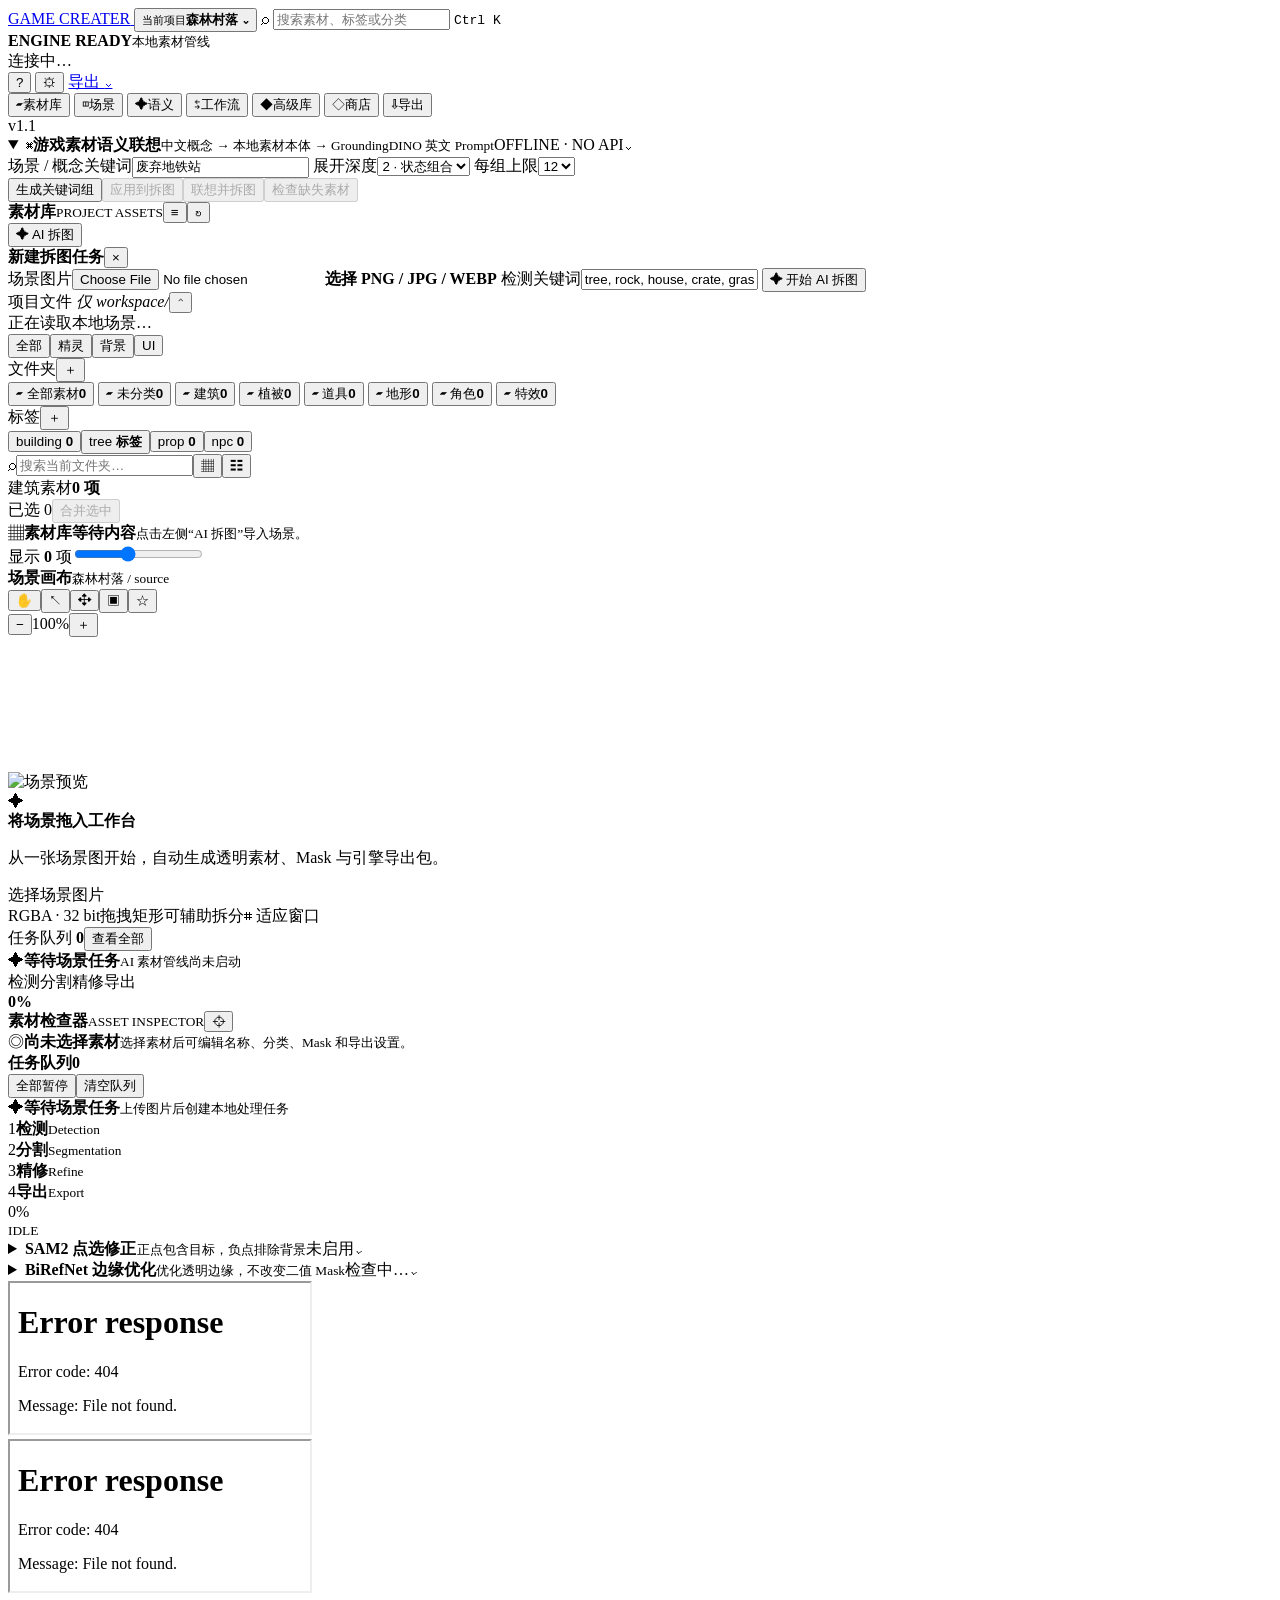
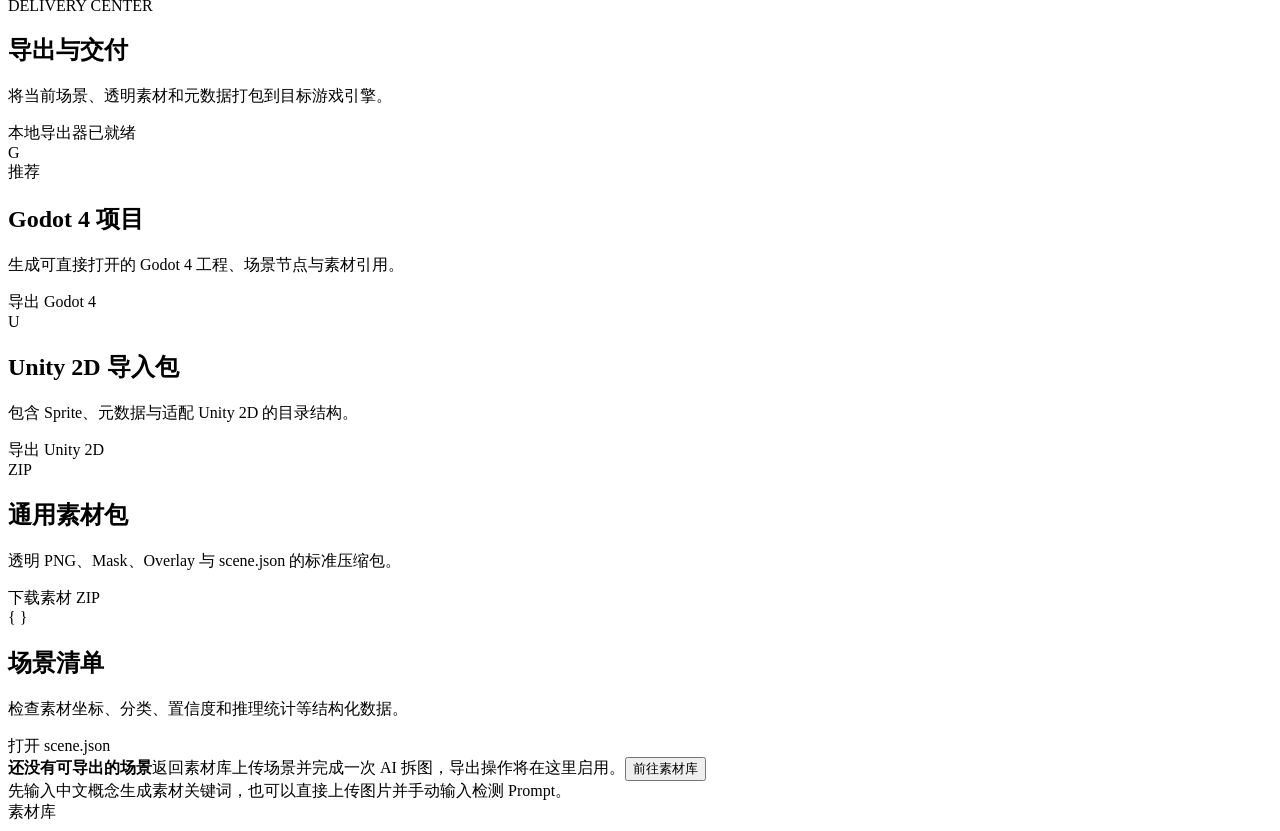
==== commit 45deddeb: "feat: integrate full asset library workflow pages" ====
--- a/frontend/index.html
+++ b/frontend/index.html
@@ -42,9 +42,11 @@
       <button class="rail-item" type="button" data-view-name="scene"><span class="rail-icon">◫</span><span>场景</span></button>
       <button class="rail-item" type="button" data-view-name="semantic"><span class="rail-icon">✦</span><span>语义</span></button>
       <button class="rail-item" type="button" data-view-name="workflow"><span class="rail-icon">⇆</span><span>工作流</span></button>
+      <button class="rail-item" type="button" data-view-name="global-library"><span class="rail-icon">◆</span><span>高级库</span></button>
+      <button class="rail-item" type="button" data-view-name="store"><span class="rail-icon">◇</span><span>商店</span></button>
       <button class="rail-item" type="button" data-view-name="export"><span class="rail-icon">⇩</span><span>导出</span></button>
       <div class="rail-spacer"></div>
-      <div class="rail-version">v0.6</div>
+      <div class="rail-version">v1.1</div>
     </nav>
 
     <main class="studio-shell">
@@ -143,6 +145,14 @@
         <details class="card tool-drawer"><summary><span><b>BiRefNet 边缘优化</b><small>优化透明边缘，不改变二值 Mask</small></span><span id="edgeRefineStatus" class="edge-status">检查中…</span><i>⌄</i></summary><div class="edge-panel"><div class="edge-controls"><label><span>边界半径(px)</span><input id="edgeRadius" type="number" min="1" max="24" value="6" /></label><button id="edgeRefineBtn" disabled>BiRefNet 精修当前素材</button><div class="edge-note">BiRefNet 仅参与 SAM 边界带的软 Alpha，硬 Mask 仍用于合并、拆分和游戏配置。</div></div></div></details>
       </section>
 
+      <section class="extension-frame-page view-hidden" data-view="global-library" aria-label="完整素材工作流">
+        <iframe src="/asset_library_full.html" title="完整素材库工作流"></iframe>
+      </section>
+
+      <section class="extension-frame-page view-hidden" data-view="store" aria-label="素材商店">
+        <iframe src="/asset_store.html" title="素材商店"></iframe>
+      </section>
+
       <section id="exportDock" class="card export-page view-hidden" data-view="export">
         <div class="export-heading">
           <div><span class="command-kicker">DELIVERY CENTER</span><h1>导出与交付</h1><p>将当前场景、透明素材和元数据打包到目标游戏引擎。</p></div>
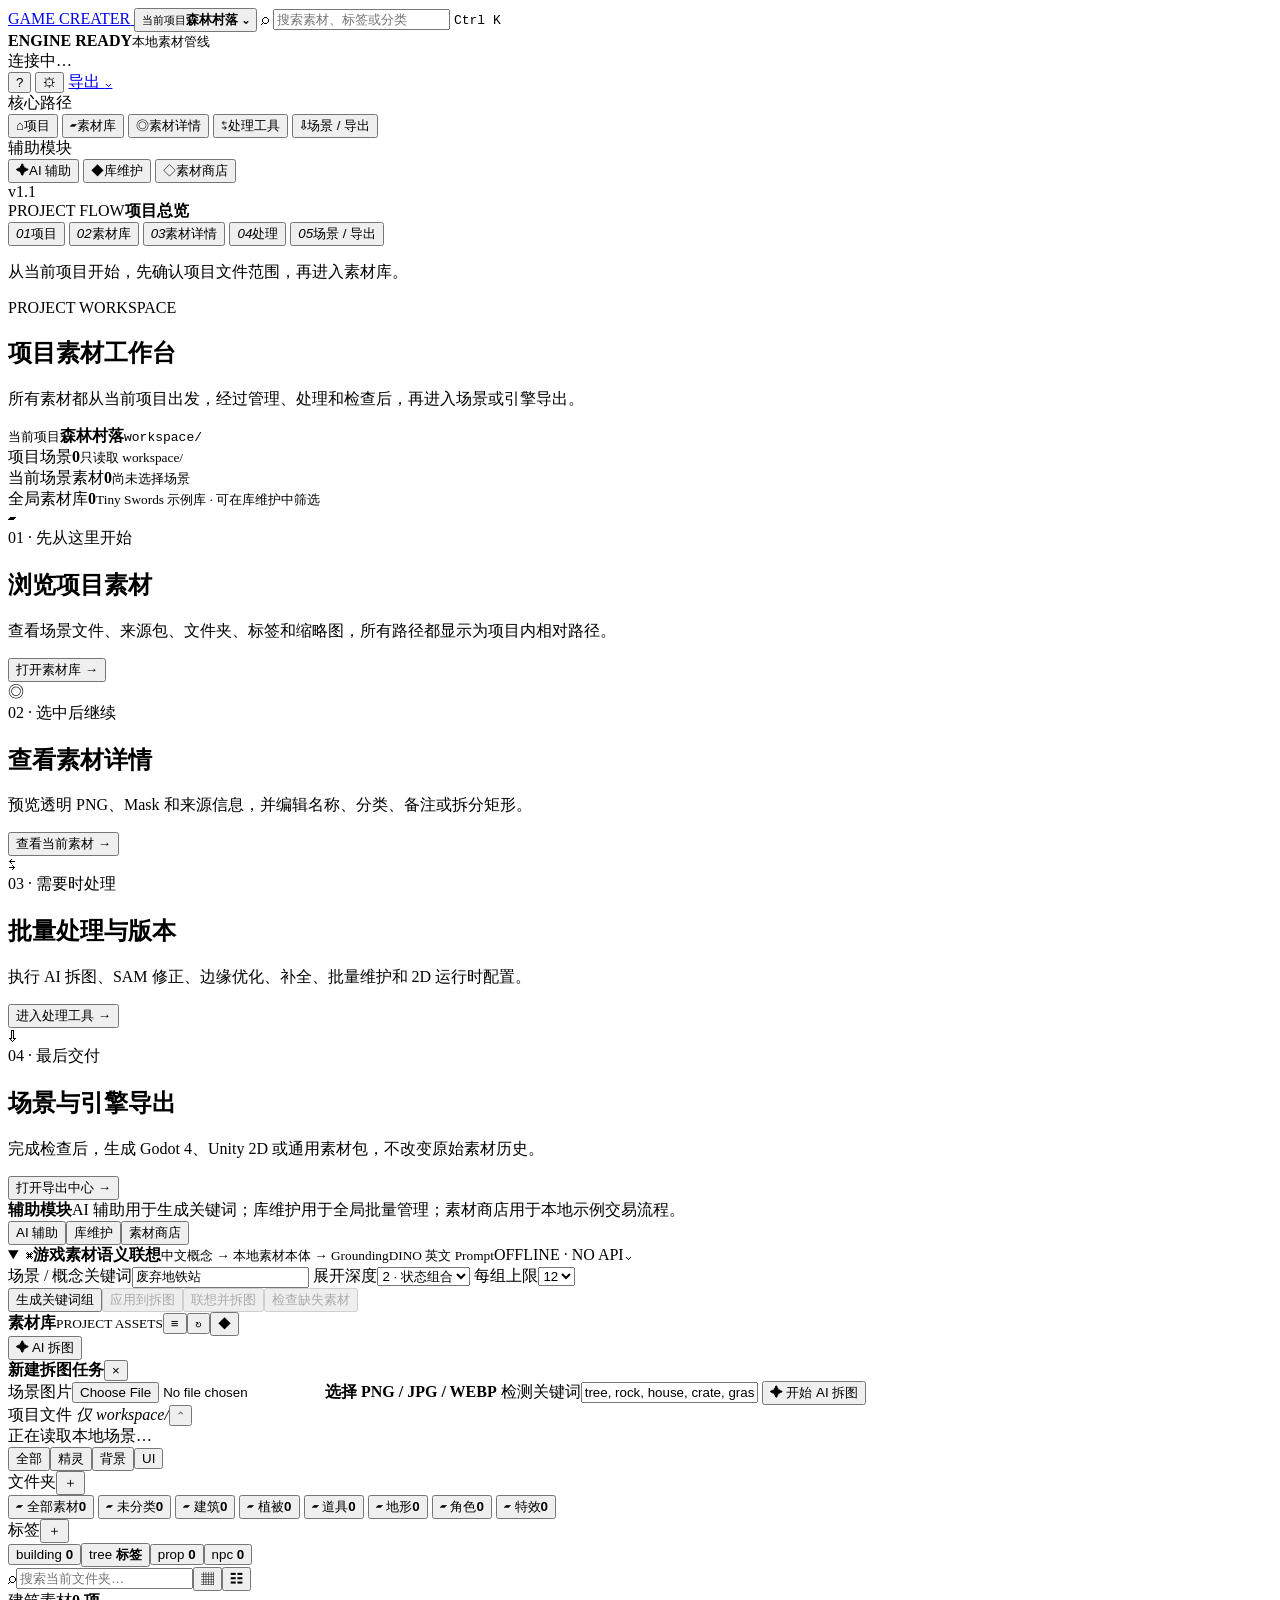
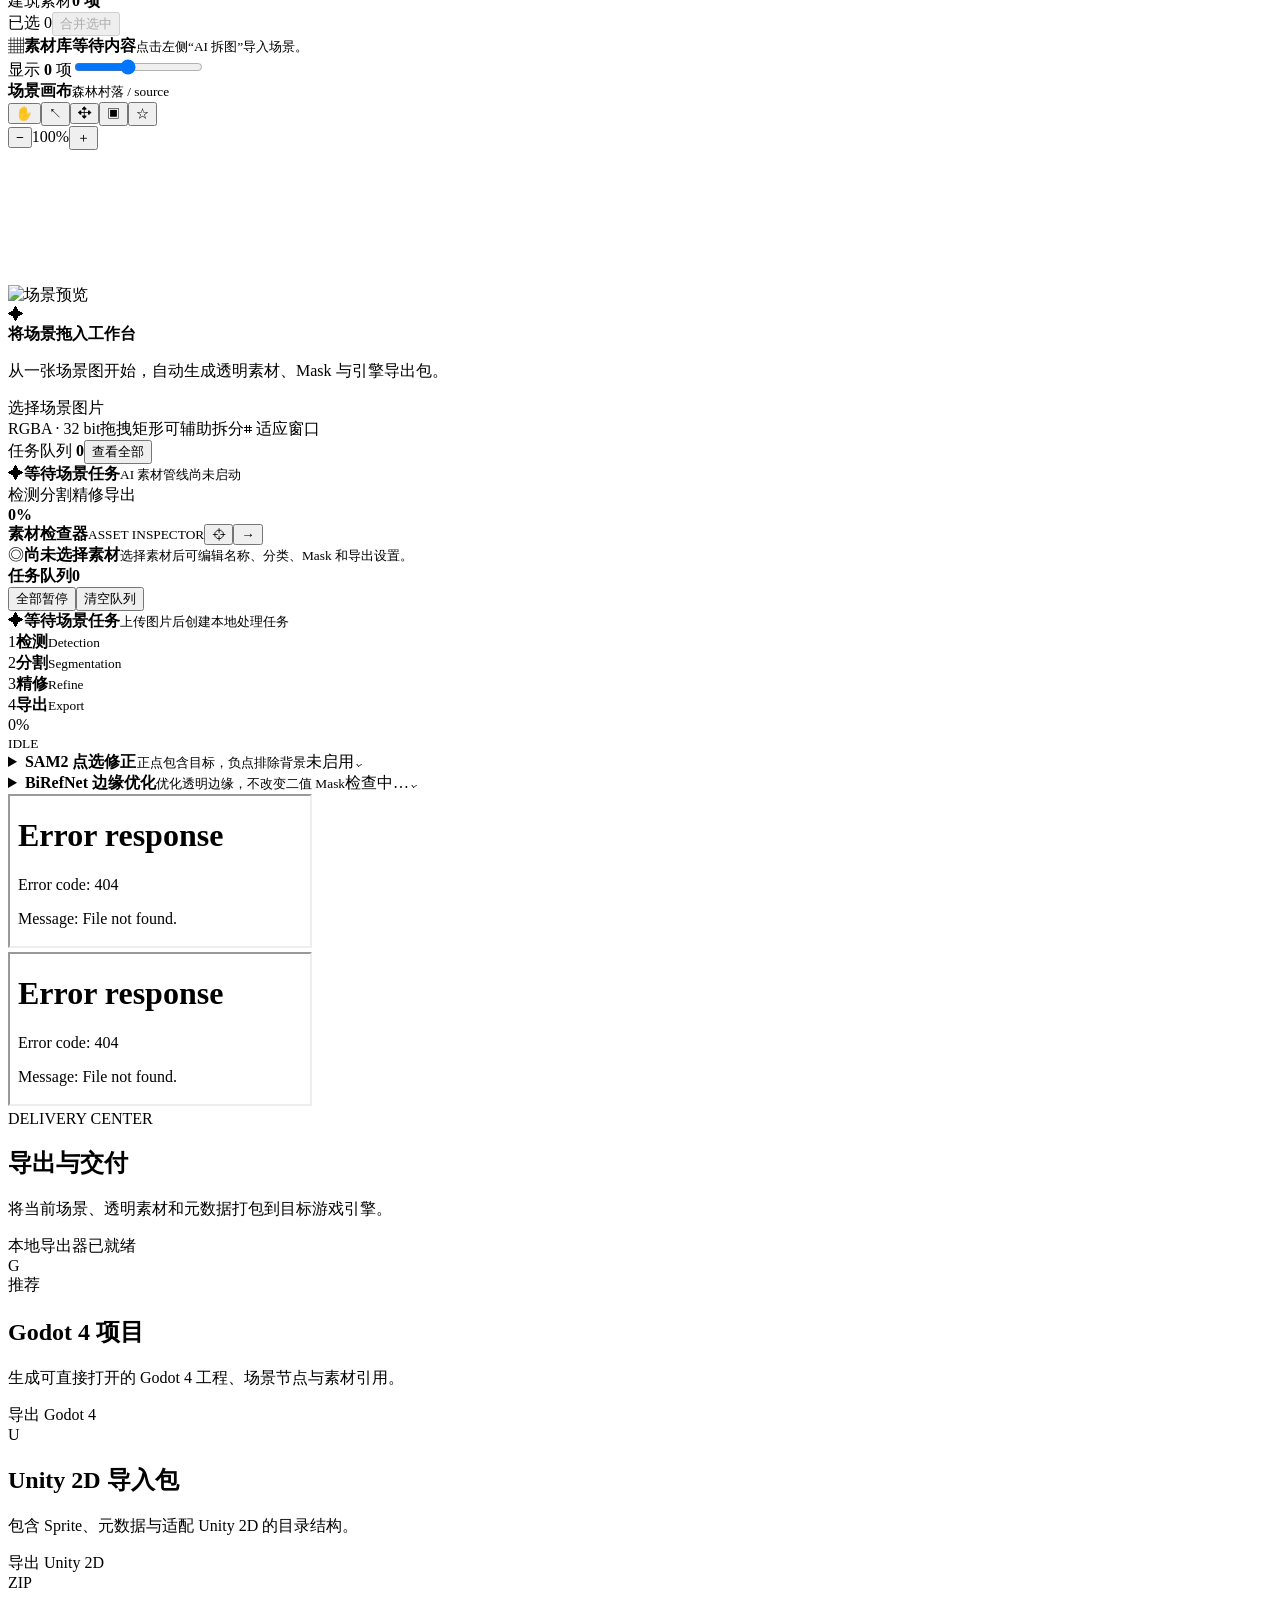
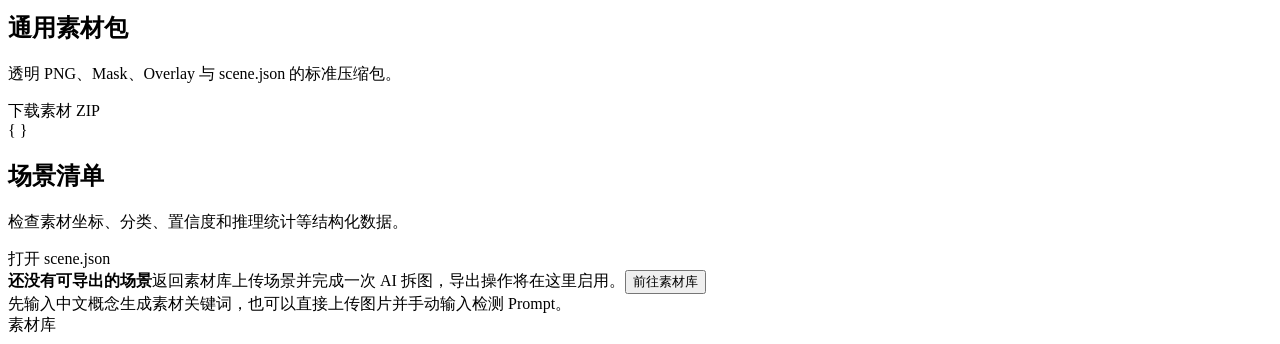
==== commit feffa6e6: "feat: clarify project asset workflow navigation" ====
--- a/frontend/index.html
+++ b/frontend/index.html
@@ -12,7 +12,7 @@
   <link rel="stylesheet" href="/studio.css" />
 </head>
 <body>
-  <div class="app-root" data-current-view="assets">
+  <div class="app-root" data-current-view="project">
     <header class="topbar">
       <a class="brand" href="/" aria-label="Game Creater 首页">
         <span class="brand-mark" aria-hidden="true"><i></i><i></i><i></i></span>
@@ -38,18 +38,61 @@
     </header>
 
     <nav class="rail" aria-label="主导航">
-      <button class="rail-item active" type="button" data-view-name="assets"><span class="rail-icon">▰</span><span>素材库</span></button>
-      <button class="rail-item" type="button" data-view-name="scene"><span class="rail-icon">◫</span><span>场景</span></button>
-      <button class="rail-item" type="button" data-view-name="semantic"><span class="rail-icon">✦</span><span>语义</span></button>
-      <button class="rail-item" type="button" data-view-name="workflow"><span class="rail-icon">⇆</span><span>工作流</span></button>
-      <button class="rail-item" type="button" data-view-name="global-library"><span class="rail-icon">◆</span><span>高级库</span></button>
-      <button class="rail-item" type="button" data-view-name="store"><span class="rail-icon">◇</span><span>商店</span></button>
-      <button class="rail-item" type="button" data-view-name="export"><span class="rail-icon">⇩</span><span>导出</span></button>
+      <div class="rail-group-label">核心路径</div>
+      <button class="rail-item active" type="button" data-view-name="project"><span class="rail-icon">⌂</span><span>项目</span></button>
+      <button class="rail-item" type="button" data-view-name="assets"><span class="rail-icon">▰</span><span>素材库</span></button>
+      <button class="rail-item" type="button" data-view-name="scene"><span class="rail-icon">◎</span><span>素材详情</span></button>
+      <button class="rail-item" type="button" data-view-name="workflow"><span class="rail-icon">⇆</span><span>处理工具</span></button>
+      <button class="rail-item" type="button" data-view-name="export"><span class="rail-icon">⇩</span><span>场景 / 导出</span></button>
+      <div class="rail-divider"></div>
+      <div class="rail-group-label">辅助模块</div>
+      <button class="rail-item rail-secondary" type="button" data-view-name="semantic"><span class="rail-icon">✦</span><span>AI 辅助</span></button>
+      <button class="rail-item rail-secondary" type="button" data-view-name="global-library"><span class="rail-icon">◆</span><span>库维护</span></button>
+      <button class="rail-item rail-secondary" type="button" data-view-name="store"><span class="rail-icon">◇</span><span>素材商店</span></button>
       <div class="rail-spacer"></div>
       <div class="rail-version">v1.1</div>
     </nav>
 
     <main class="studio-shell">
+      <section class="workflow-path" aria-label="项目工作路径">
+        <div class="workflow-path-title"><span>PROJECT FLOW</span><strong id="flowStepTitle">项目总览</strong></div>
+        <div class="workflow-path-steps">
+          <button type="button" class="flow-step active" data-flow-step="project" data-view-jump="project"><i>01</i><span>项目</span></button>
+          <b></b>
+          <button type="button" class="flow-step" data-flow-step="assets" data-view-jump="assets"><i>02</i><span>素材库</span></button>
+          <b></b>
+          <button type="button" class="flow-step" data-flow-step="scene" data-view-jump="scene"><i>03</i><span>素材详情</span></button>
+          <b></b>
+          <button type="button" class="flow-step" data-flow-step="workflow" data-view-jump="workflow"><i>04</i><span>处理</span></button>
+          <b></b>
+          <button type="button" class="flow-step" data-flow-step="export" data-view-jump="export"><i>05</i><span>场景 / 导出</span></button>
+        </div>
+        <p id="flowContext">从当前项目开始，先确认项目文件范围，再进入素材库。</p>
+      </section>
+
+      <section id="projectOverview" class="project-overview view-hidden" data-view="project">
+        <div class="overview-hero card">
+          <div>
+            <span class="command-kicker">PROJECT WORKSPACE</span>
+            <h1>项目素材工作台</h1>
+            <p>所有素材都从当前项目出发，经过管理、处理和检查后，再进入场景或引擎导出。</p>
+          </div>
+          <div class="overview-project-chip"><span class="project-dot"></span><div><small>当前项目</small><strong id="overviewProjectName">森林村落</strong><code id="overviewProjectPath">workspace/</code></div></div>
+        </div>
+        <div class="overview-stats">
+          <article class="overview-stat card"><span>项目场景</span><strong id="overviewSceneCount">0</strong><small>只读取 workspace/</small></article>
+          <article class="overview-stat card"><span>当前场景素材</span><strong id="overviewAssetCount">0</strong><small id="overviewCurrentScene">尚未选择场景</small></article>
+          <article class="overview-stat card"><span>全局素材库</span><strong id="overviewLibraryCount">0</strong><small>Tiny Swords 示例库 · 可在库维护中筛选</small></article>
+        </div>
+        <div class="overview-grid">
+          <article class="overview-card card overview-card-primary"><div class="overview-card-icon">▰</div><div><span class="overview-index">01 · 先从这里开始</span><h2>浏览项目素材</h2><p>查看场景文件、来源包、文件夹、标签和缩略图，所有路径都显示为项目内相对路径。</p><button type="button" data-view-jump="assets">打开素材库 <b>→</b></button></div></article>
+          <article class="overview-card card"><div class="overview-card-icon">◎</div><div><span class="overview-index">02 · 选中后继续</span><h2>查看素材详情</h2><p>预览透明 PNG、Mask 和来源信息，并编辑名称、分类、备注或拆分矩形。</p><button type="button" data-view-jump="scene">查看当前素材 <b>→</b></button></div></article>
+          <article class="overview-card card"><div class="overview-card-icon">⇆</div><div><span class="overview-index">03 · 需要时处理</span><h2>批量处理与版本</h2><p>执行 AI 拆图、SAM 修正、边缘优化、补全、批量维护和 2D 运行时配置。</p><button type="button" data-view-jump="workflow">进入处理工具 <b>→</b></button></div></article>
+          <article class="overview-card card"><div class="overview-card-icon">⇩</div><div><span class="overview-index">04 · 最后交付</span><h2>场景与引擎导出</h2><p>完成检查后，生成 Godot 4、Unity 2D 或通用素材包，不改变原始素材历史。</p><button type="button" data-view-jump="export">打开导出中心 <b>→</b></button></div></article>
+        </div>
+        <div class="overview-footer card"><div><strong>辅助模块</strong><span>AI 辅助用于生成关键词；库维护用于全局批量管理；素材商店用于本地示例交易流程。</span></div><div><button type="button" data-view-jump="semantic">AI 辅助</button><button type="button" data-view-jump="global-library">库维护</button><button type="button" data-view-jump="store">素材商店</button></div></div>
+      </section>
+
       <details id="semanticPanel" class="semantic-drawer card view-hidden" data-view="semantic" open>
         <summary><span class="drawer-icon">⌘</span><span><strong>游戏素材语义联想</strong><small>中文概念 → 本地素材本体 → GroundingDINO 英文 Prompt</small></span><span class="semantic-badge">OFFLINE · NO API</span><span class="drawer-chevron">⌄</span></summary>
         <div class="semantic-panel">
@@ -66,7 +109,7 @@
 
       <section id="assetWorkspace" class="workspace" data-view="assets,scene">
         <aside class="card panel library-panel">
-          <div class="panel-title panel-title-rich"><span><b>素材库</b><small>PROJECT ASSETS</small></span><span class="panel-tools"><button title="筛选">≡</button><button id="refreshLibraryBtn" title="刷新素材库">↻</button></span></div>
+          <div class="panel-title panel-title-rich"><span><b>素材库</b><small>PROJECT ASSETS</small></span><span class="panel-tools"><button title="筛选">≡</button><button id="refreshLibraryBtn" title="刷新素材库">↻</button><button type="button" data-view-jump="global-library" title="打开全局库维护">◆</button></span></div>
           <div class="library-main">
             <div class="library-sidebar">
               <button id="importToggle" class="library-ai-button" type="button"><span>✦</span> AI 拆图</button>
@@ -121,7 +164,7 @@
         </section>
 
         <aside class="card panel inspector-panel">
-          <div class="panel-title panel-title-rich"><span><b>素材检查器</b><small>ASSET INSPECTOR</small></span><span class="panel-tools"><button title="固定面板">⌖</button></span></div>
+          <div class="panel-title panel-title-rich"><span><b>素材检查器</b><small>ASSET INSPECTOR</small></span><span class="panel-tools"><button title="固定面板">⌖</button><button type="button" data-view-jump="workflow" title="进入处理工具">→</button></span></div>
           <div id="assetPreview" class="asset-preview empty"><div class="empty-state"><span class="empty-icon">◎</span><strong>尚未选择素材</strong><small>选择素材后可编辑名称、分类、Mask 和导出设置。</small></div></div>
         </aside>
       </section>
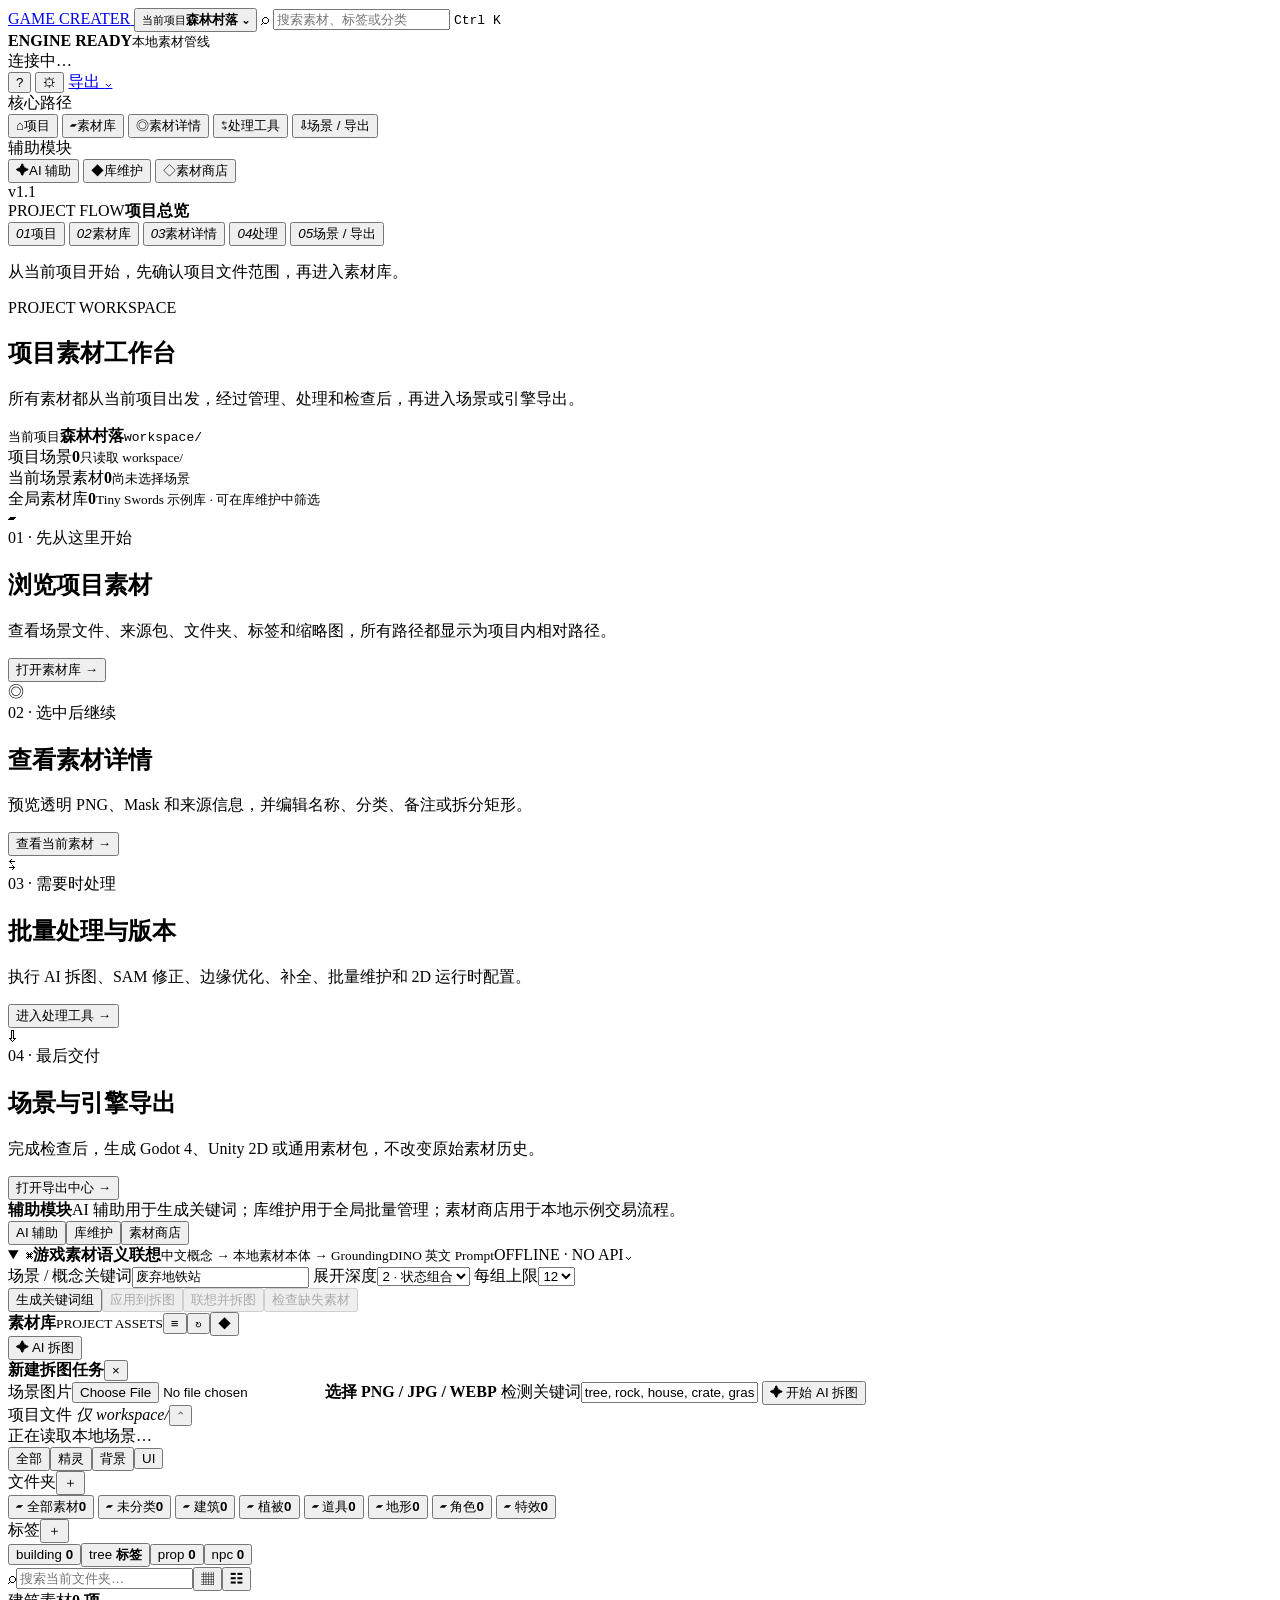
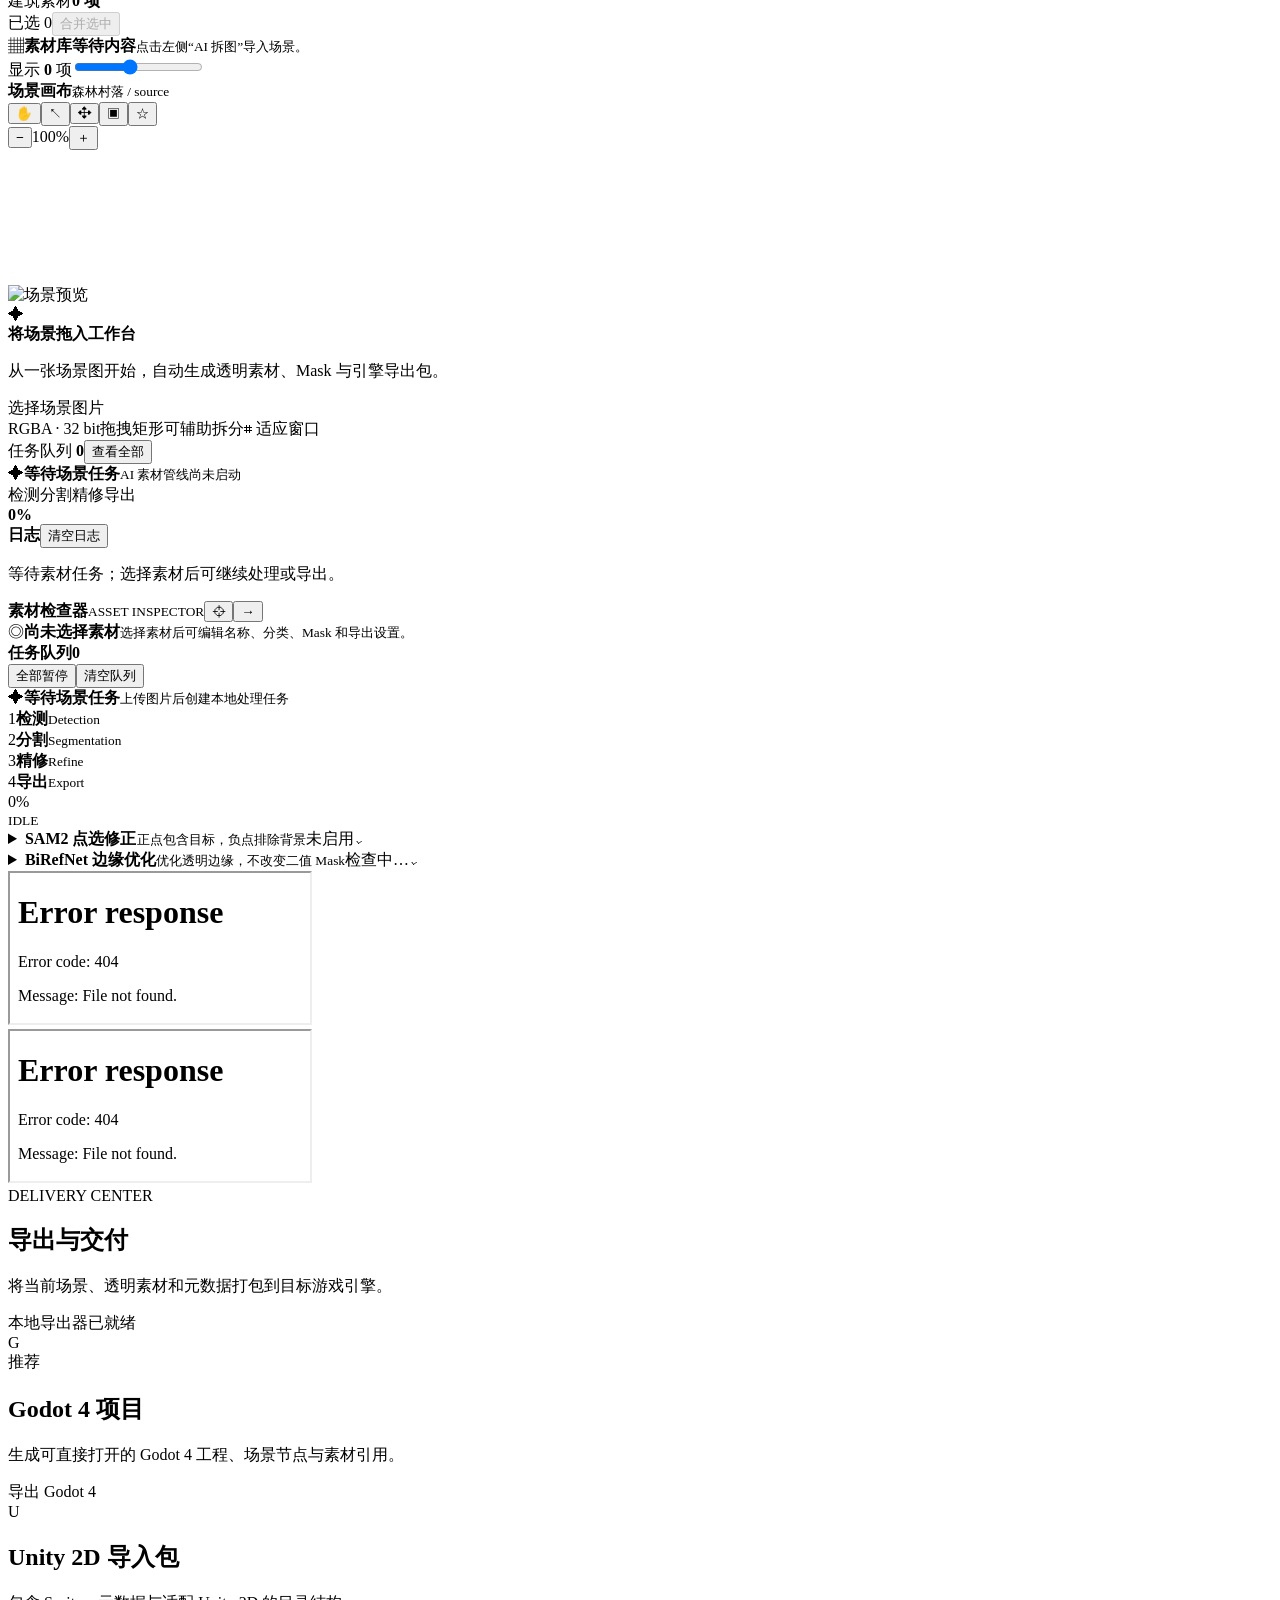
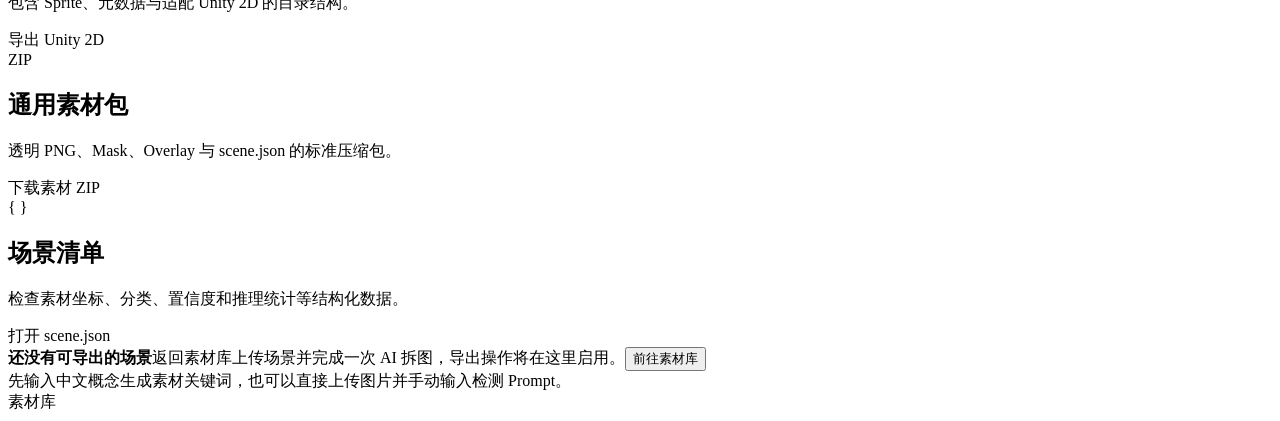
==== commit 707db0fc: "feat: refine asset library workbench layout" ====
--- a/frontend/index.html
+++ b/frontend/index.html
@@ -141,7 +141,7 @@
               <div class="library-folder-head"><span>建筑素材</span><b id="assetCount">0 项</b></div>
               <div id="selectionBar" class="selection-bar hidden"><span id="selectionCount">已选 0</span><button id="mergeSelectedBtn" disabled>合并选中</button></div>
               <div id="assetList" class="asset-list empty"><div class="empty-state compact"><span class="empty-icon">▦</span><strong>素材库等待内容</strong><small>点击左侧“AI 拆图”导入场景。</small></div></div>
-              <div class="library-foot"><span>显示 <b id="libraryFootCount">0</b> 项</span><input id="thumbnailSize" type="range" min="74" max="150" value="105" aria-label="缩略图大小" /></div>
+              <div class="library-foot"><span>显示 <b id="libraryFootCount">0</b> 项</span><input id="thumbnailSize" type="range" min="96" max="180" value="132" aria-label="缩略图大小" /></div>
             </div>
           </div>
         </aside>
@@ -160,6 +160,7 @@
           <div class="mini-task-queue">
             <div class="mini-task-head"><span>任务队列 <b id="miniQueueCount">0</b></span><button type="button" data-view-jump="workflow">查看全部</button></div>
             <div class="mini-task-row"><span class="mini-task-icon">✦</span><span><strong id="miniTaskName">等待场景任务</strong><small id="miniTaskDetail">AI 素材管线尚未启动</small></span><div class="mini-stages"><span data-mini-stage="detection">检测</span><i></i><span data-mini-stage="segmentation">分割</span><i></i><span data-mini-stage="refine">精修</span><i></i><span data-mini-stage="export">导出</span></div><b id="miniPipelinePercent">0%</b></div>
+            <div class="mini-log"><div><strong>日志</strong><button type="button">清空日志</button></div><p id="miniLogText">等待素材任务；选择素材后可继续处理或导出。</p></div>
           </div>
         </section>
 
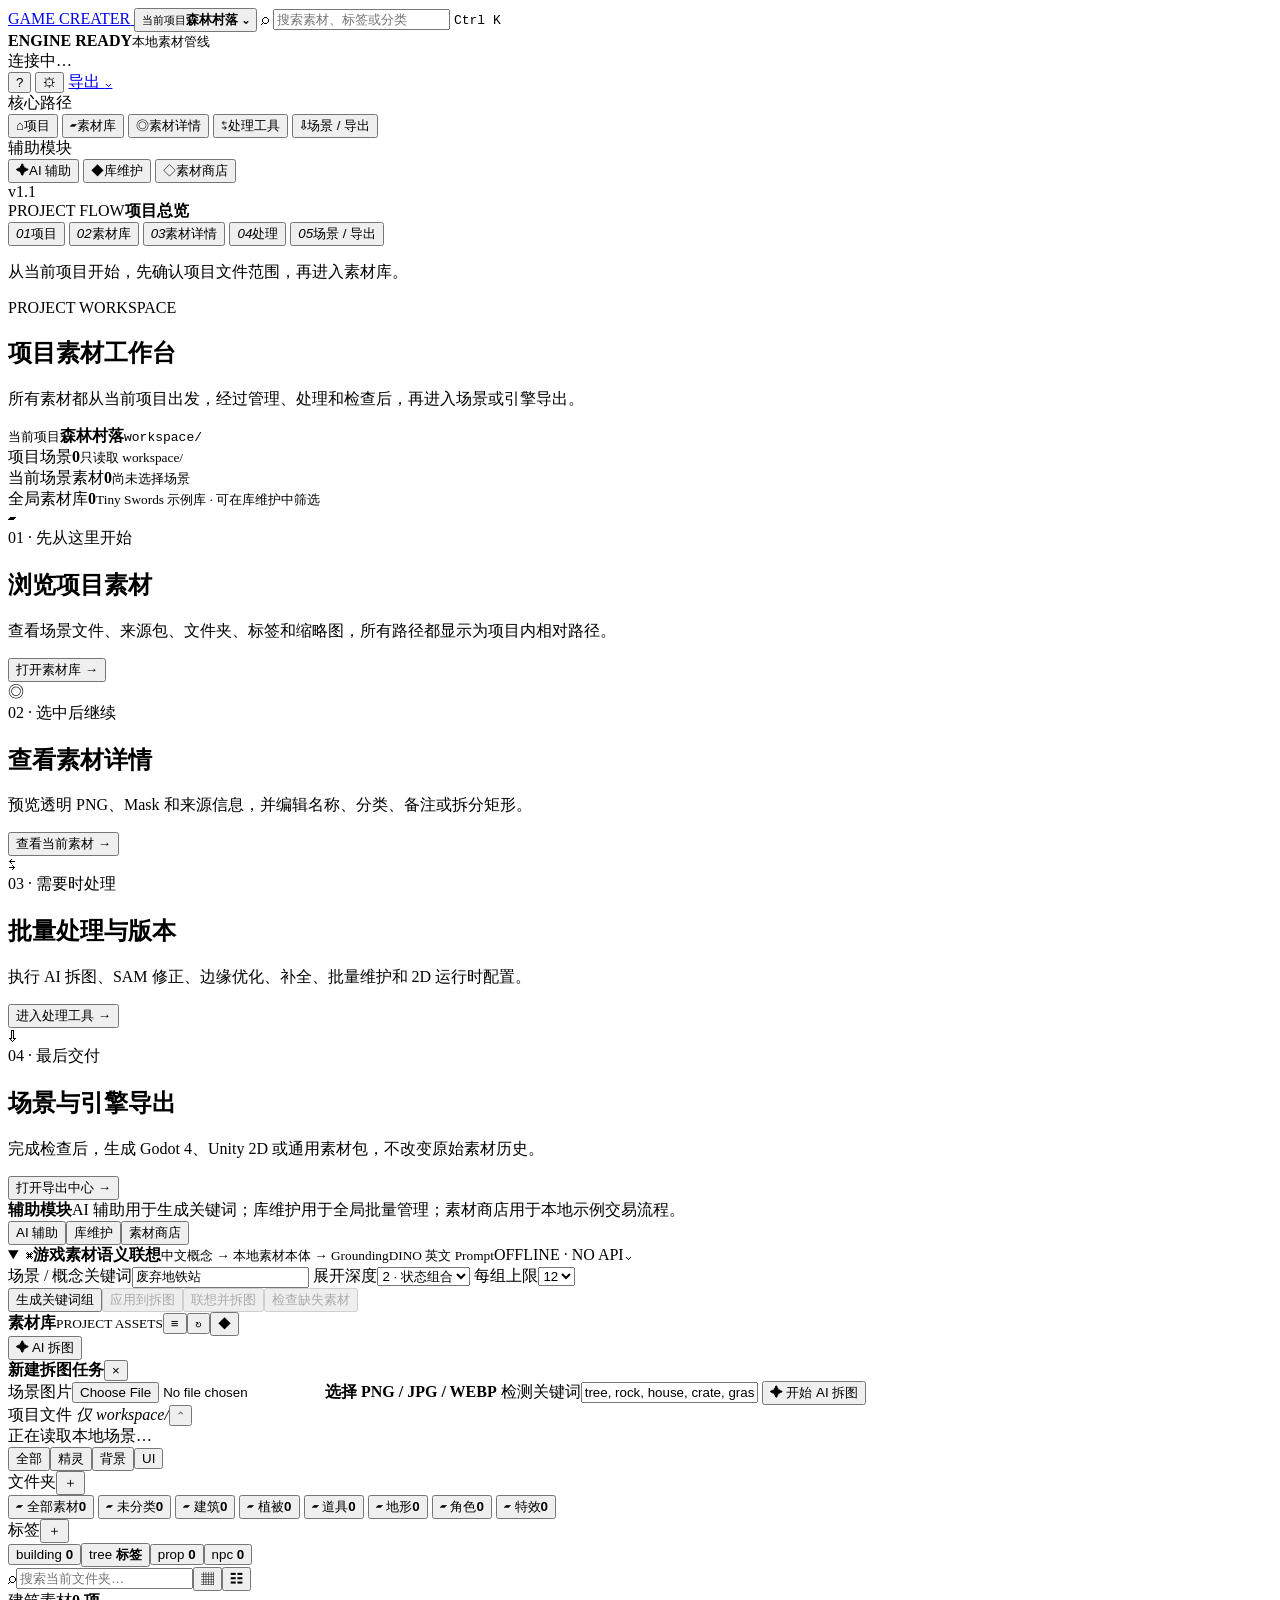
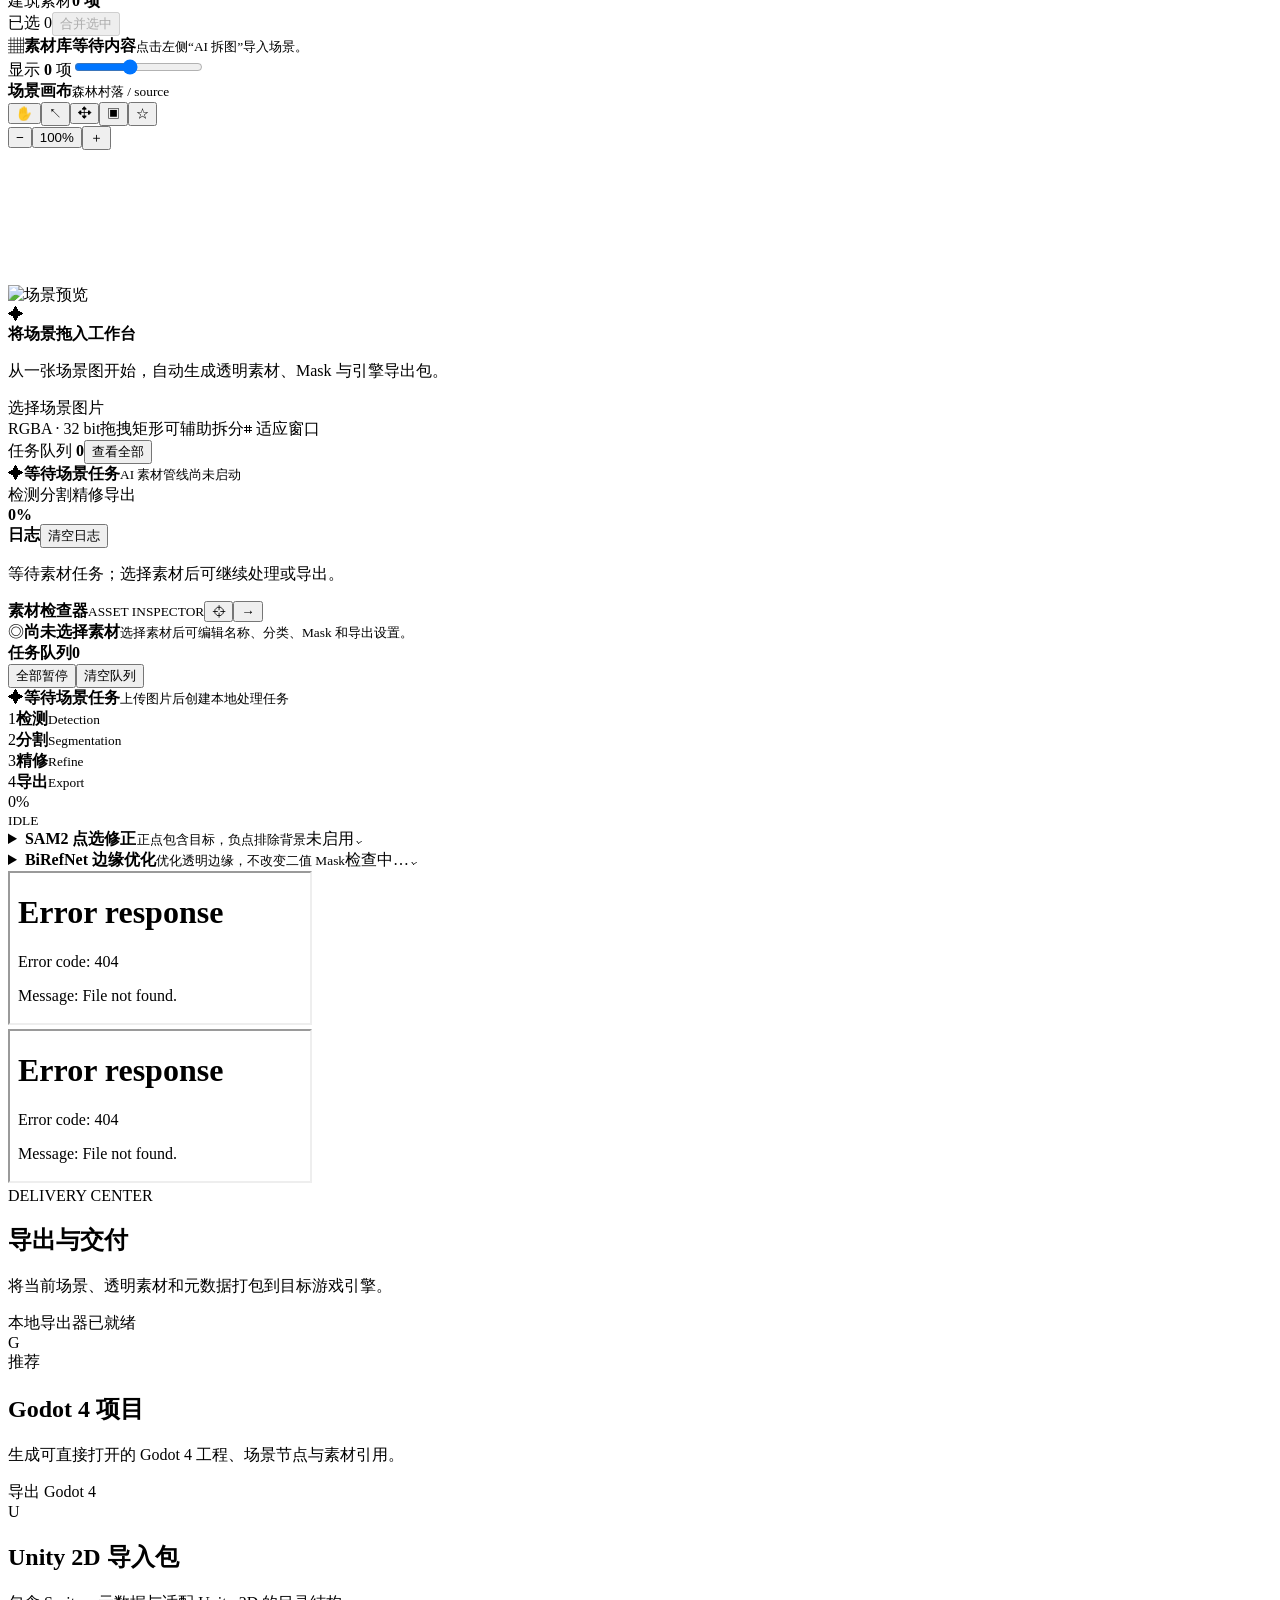
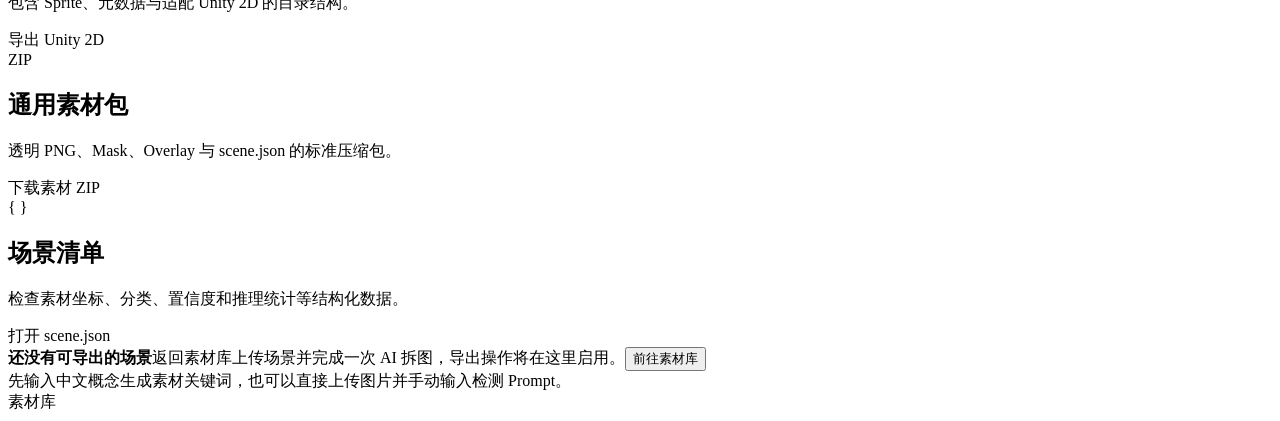
==== commit ec8605a1: "feat: add scene canvas zoom controls" ====
--- a/frontend/index.html
+++ b/frontend/index.html
@@ -150,9 +150,9 @@
           <div class="panel-title canvas-titlebar">
             <div class="file-tab"><span class="file-dot"></span><b>场景画布</b><small>森林村落 / source</small></div>
             <div class="canvas-tools" aria-label="画布工具"><button class="active" type="button" title="平移">✋</button><button type="button" title="选择">↖</button><button type="button" title="移动">✥</button><span></span><button type="button" title="适应画布">▣</button><button type="button" title="收藏">☆</button></div>
-            <div class="zoom-control"><button type="button">−</button><span>100%</span><button type="button">＋</button></div>
-          </div>
-          <div class="viewer">
+            <div class="zoom-control" aria-label="画布缩放"><button id="zoomOutBtn" type="button" title="缩小" aria-label="缩小">−</button><button id="zoomResetBtn" class="zoom-value" type="button" title="重置缩放"><span id="zoomValue">100%</span></button><button id="zoomInBtn" type="button" title="放大" aria-label="放大">＋</button></div>
+          </div>
+          <div id="canvasViewer" class="viewer">
             <div id="viewerStage" class="viewer-stage"><img id="scenePreview" alt="场景预览" /><canvas id="selectionCanvas" aria-label="矩形拆分选择层"></canvas></div>
             <div id="viewerHint" class="viewer-empty"><div class="viewer-orbit"><span>✦</span></div><strong>将场景拖入工作台</strong><p>从一张场景图开始，自动生成透明素材、Mask 与引擎导出包。</p><label class="viewer-upload" for="imageInput">选择场景图片</label></div>
           </div>
